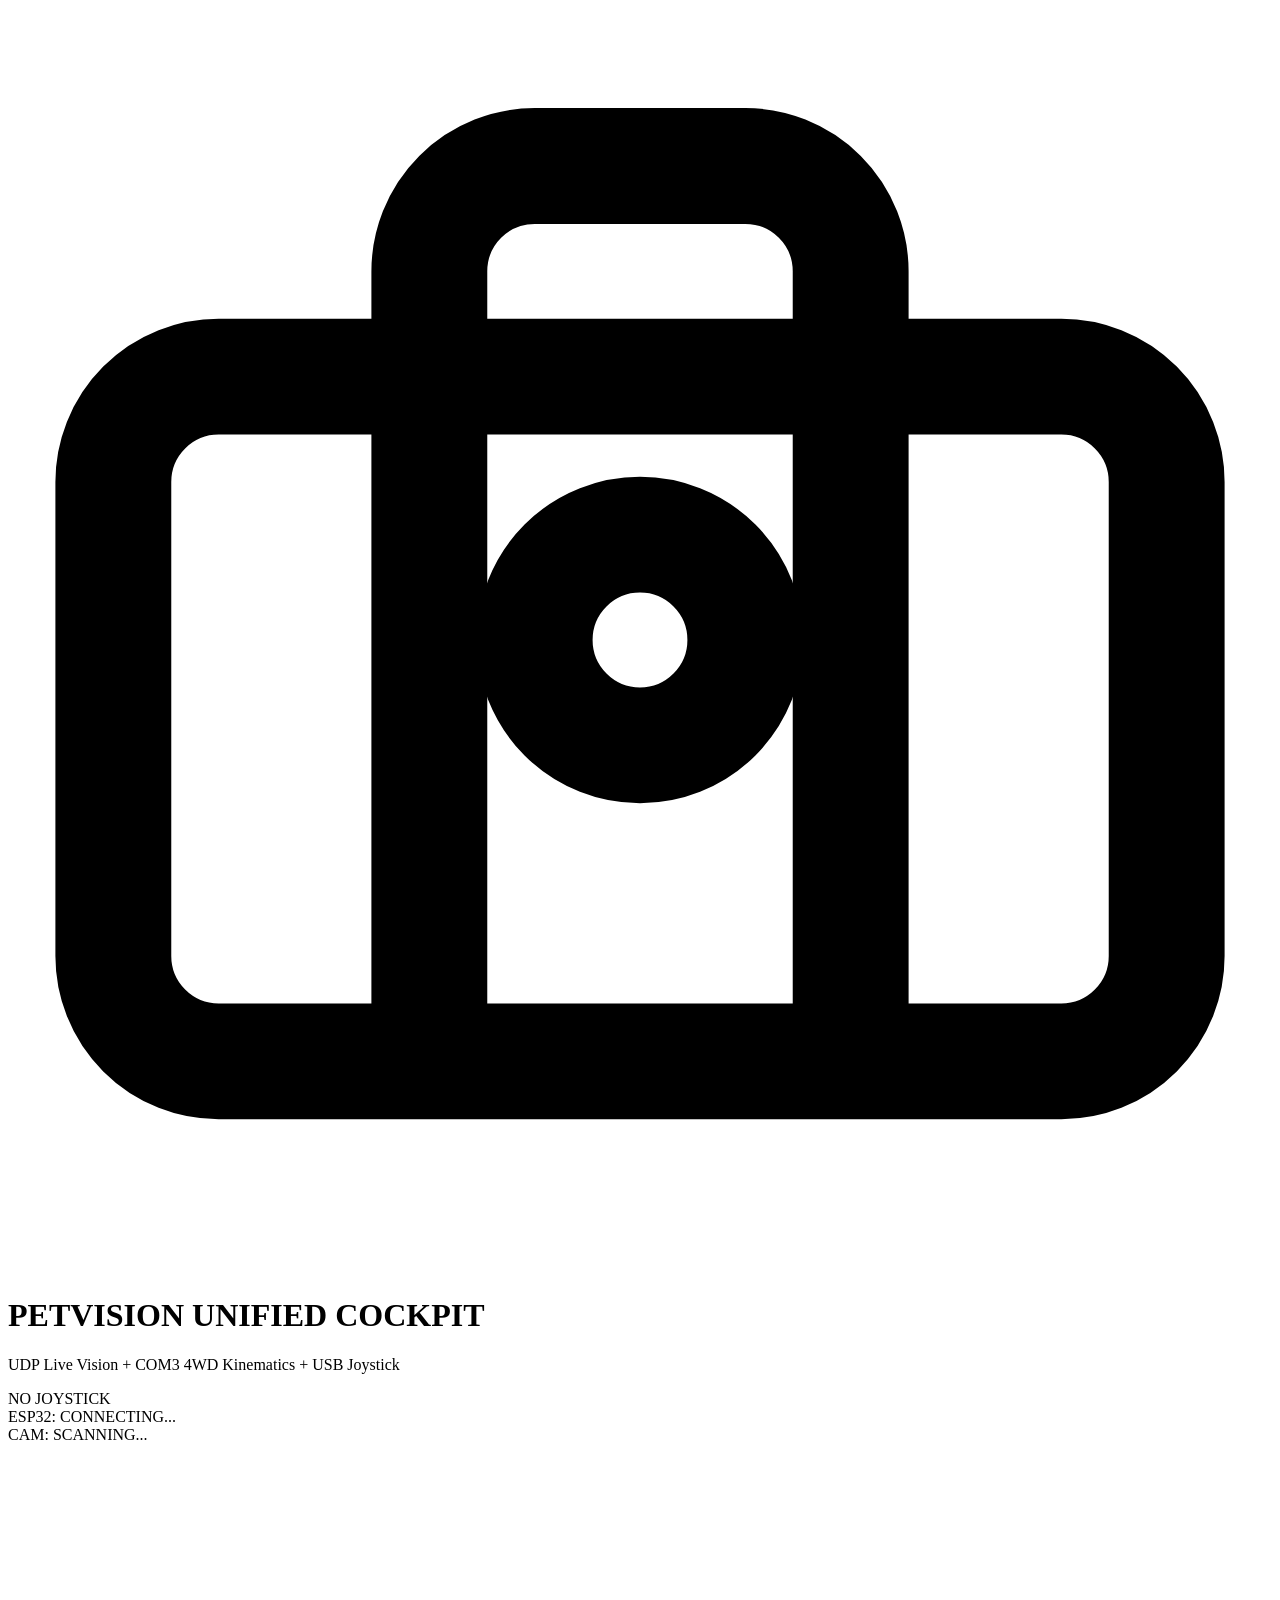
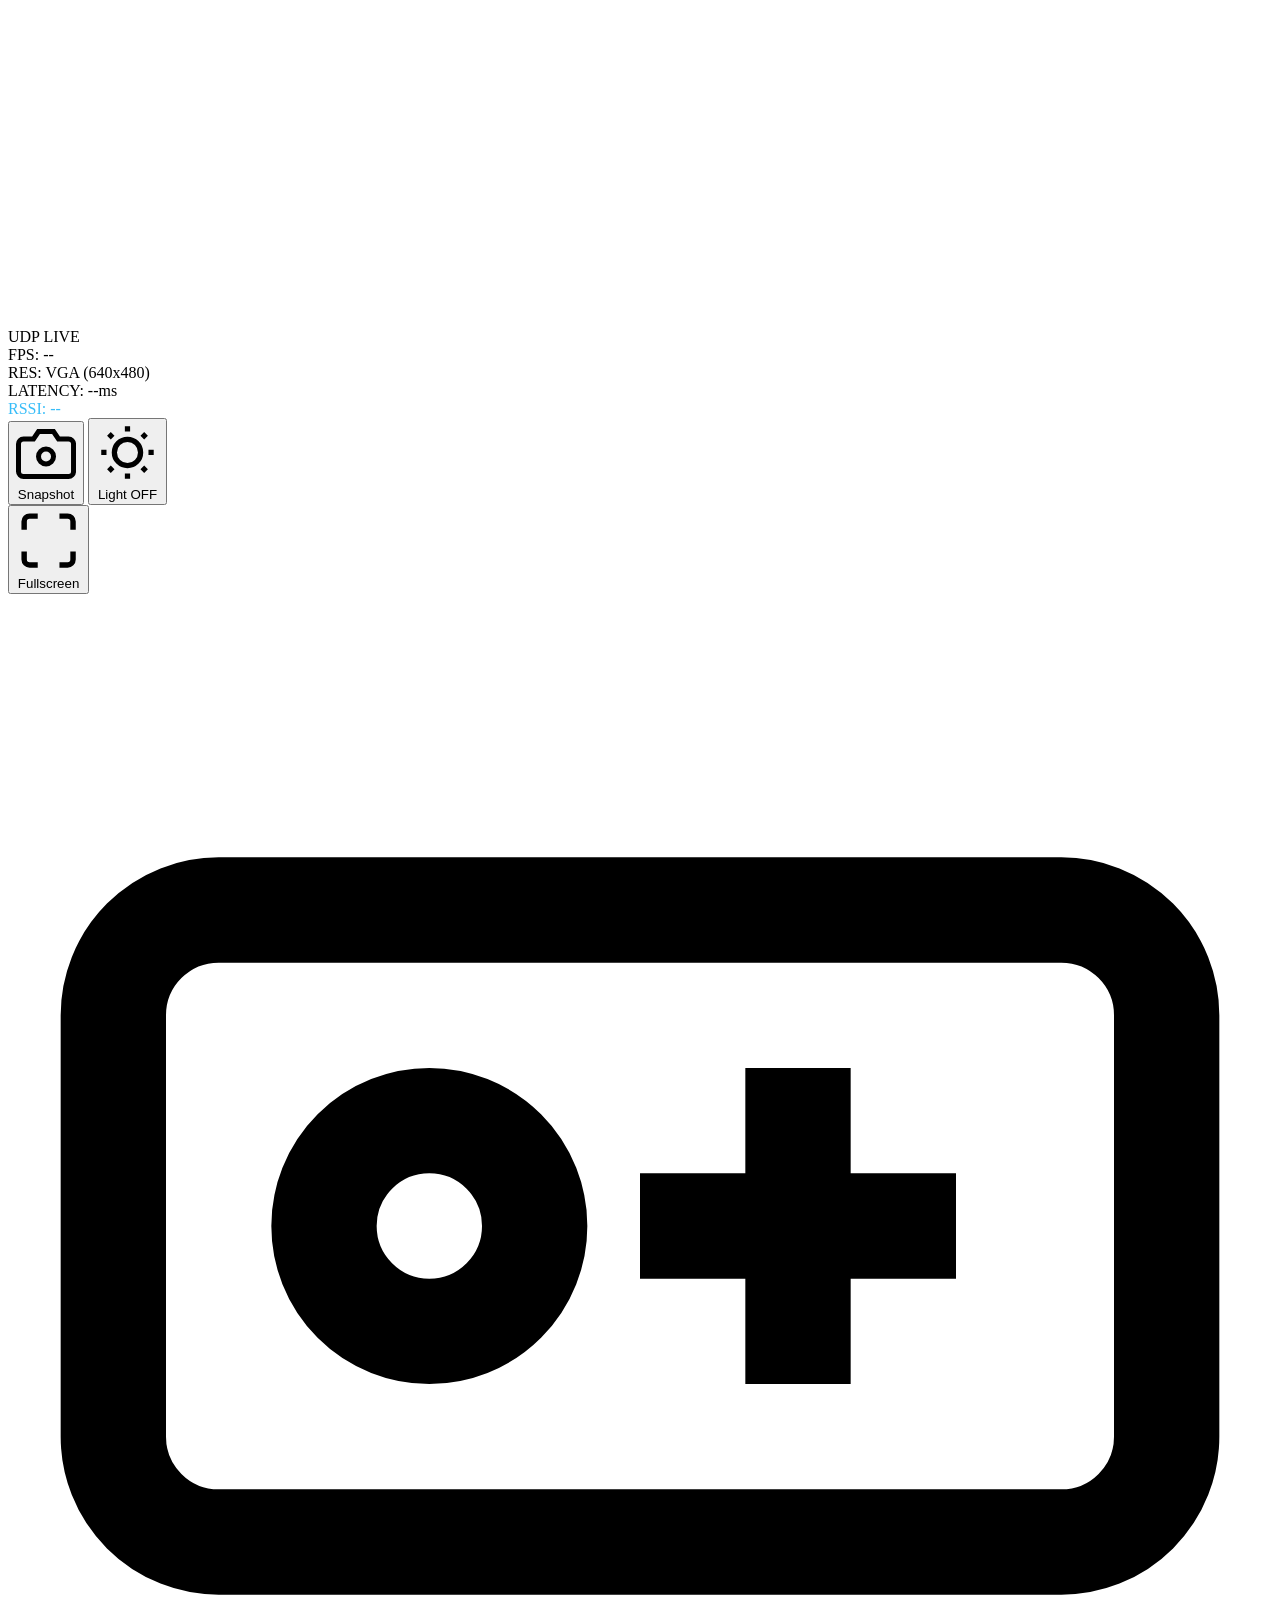
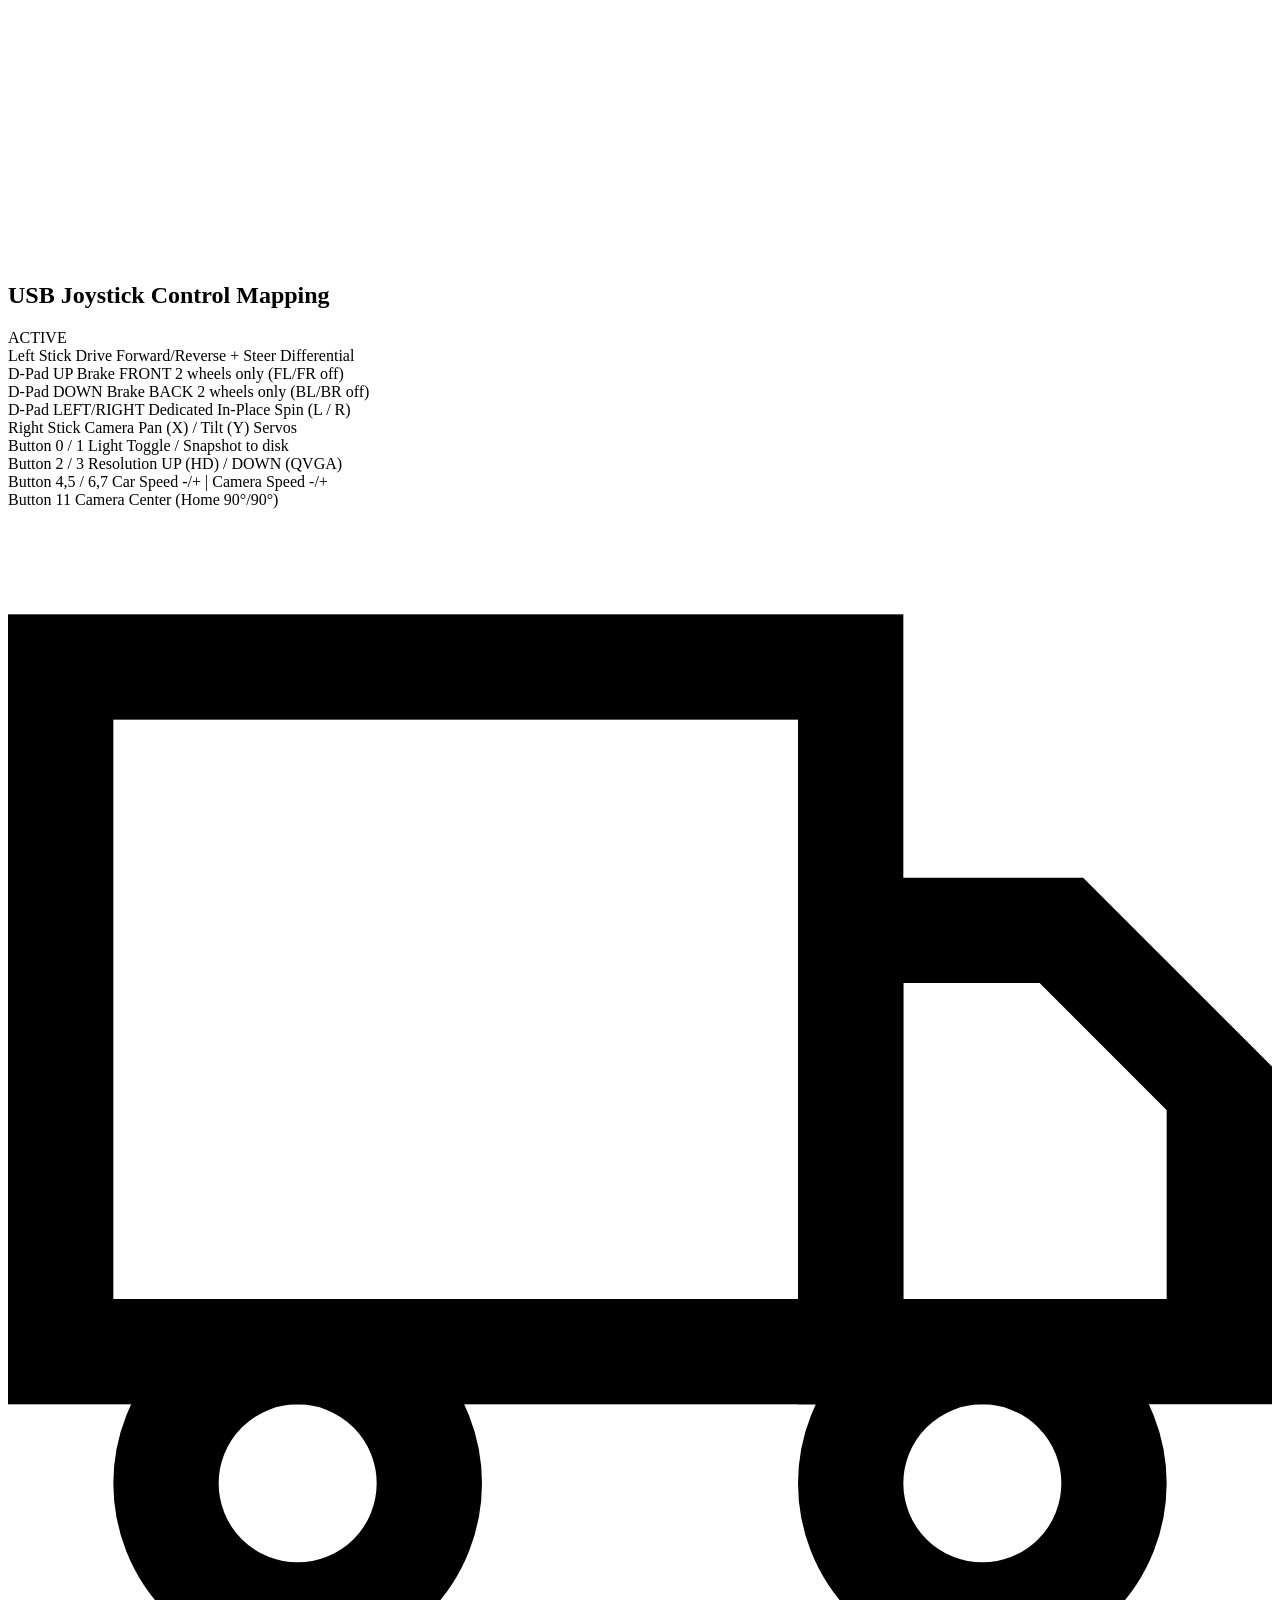
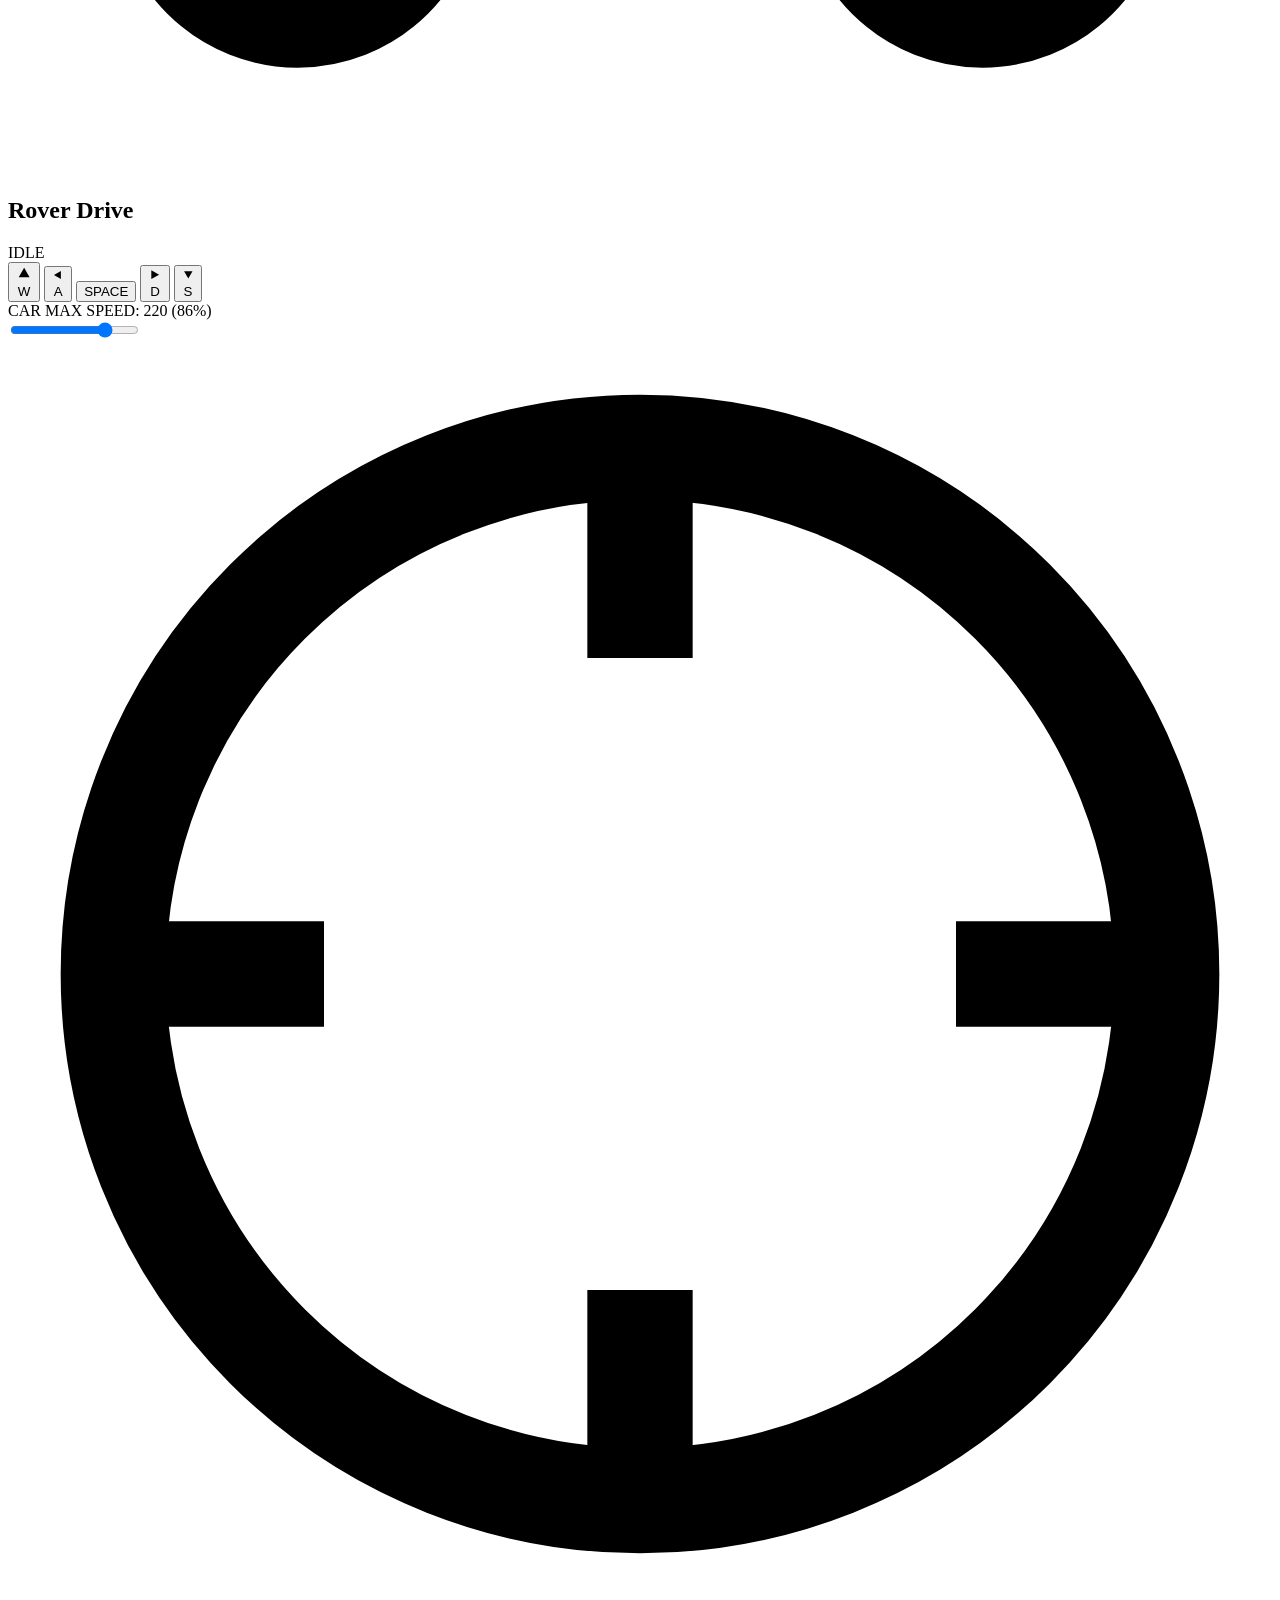
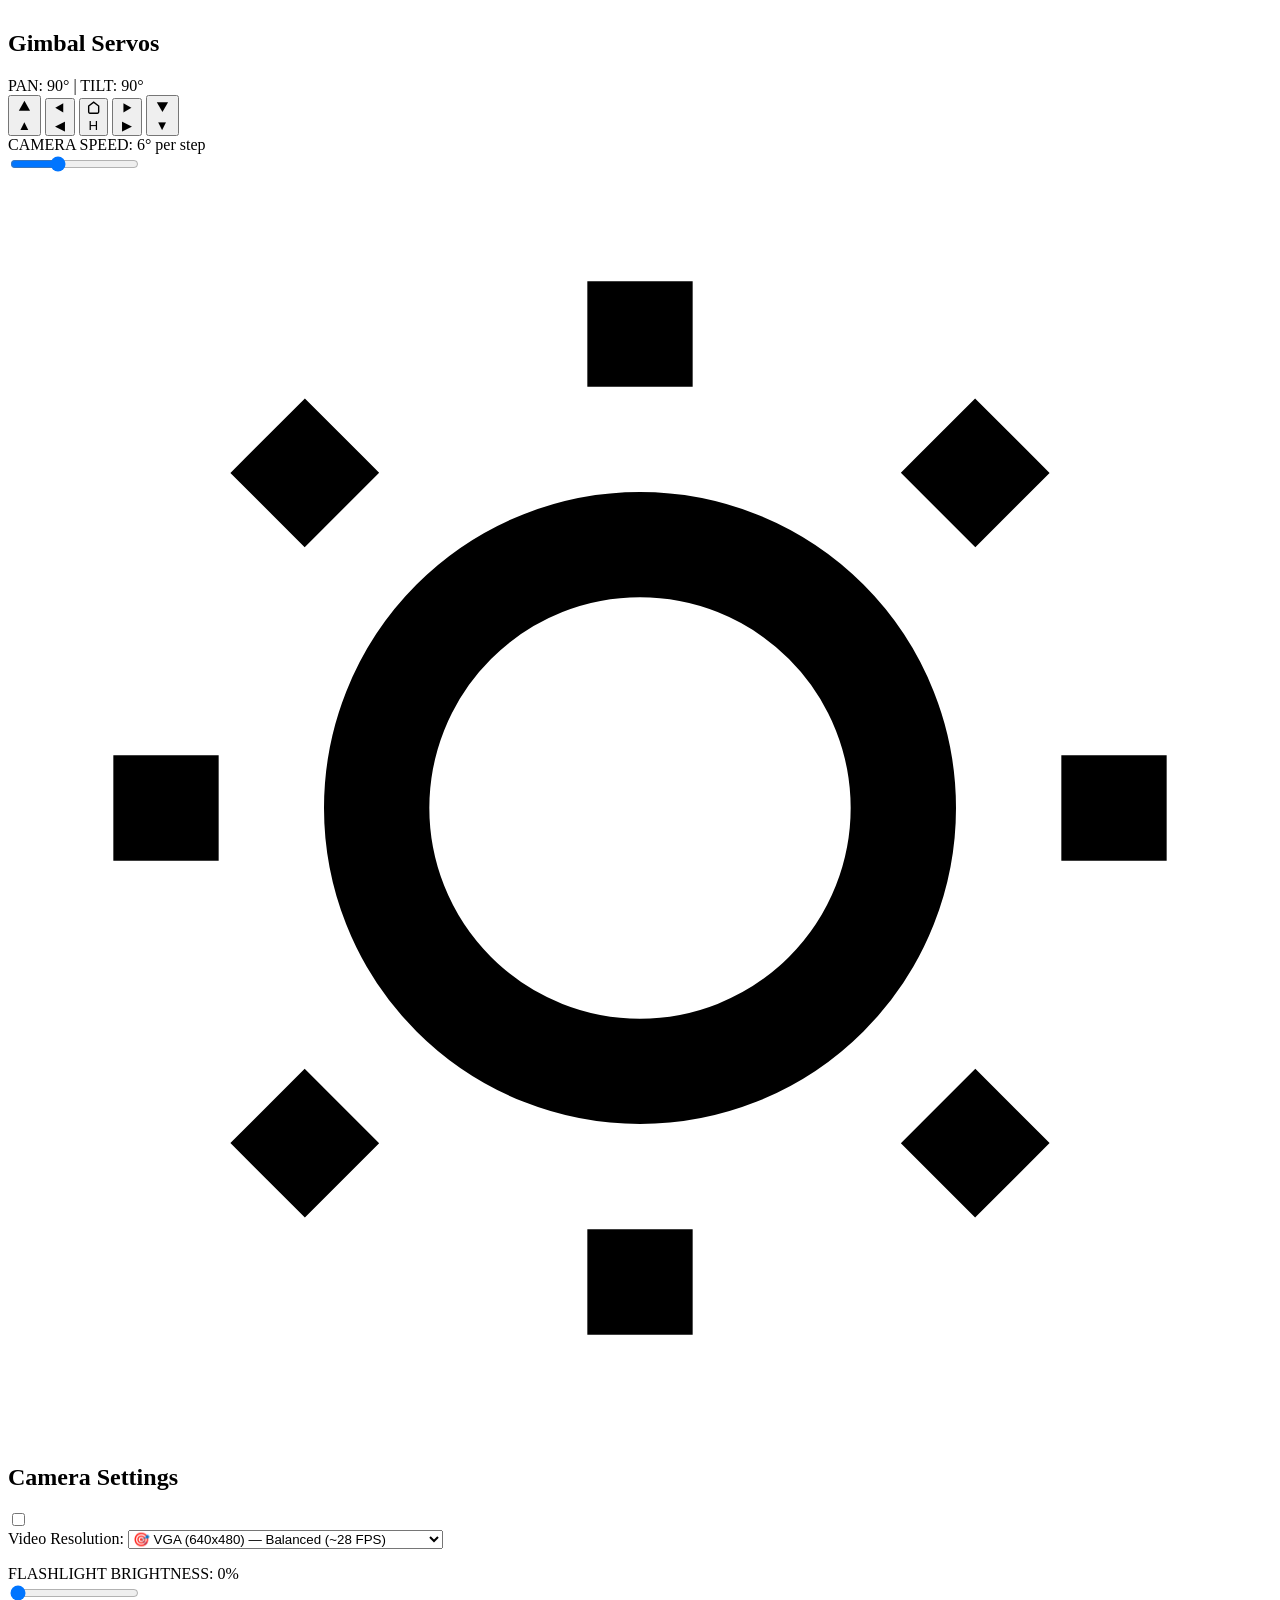
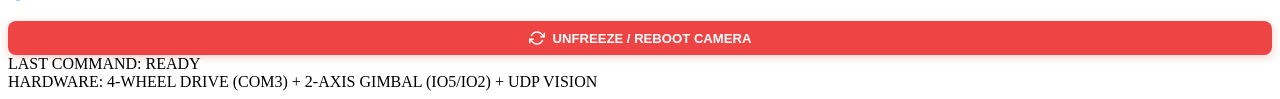
==== application/static/index.html @ d5c39419 "Initial commit for pet_link: unified dual-ESP32 robotics and vision cockpit" ====
<!DOCTYPE html>
<html lang="en">
<head>
  <meta charset="UTF-8" />
  <meta name="viewport" content="width=device-width, initial-scale=1.0" />
  <title>PetVision — Unified Cockpit & Robotics Remote</title>
  <link rel="stylesheet" href="/static/style.css" />
  <link rel="preconnect" href="https://fonts.googleapis.com" />
  <link rel="preconnect" href="https://fonts.gstatic.com" crossorigin />
  <link href="https://fonts.googleapis.com/css2?family=JetBrains+Mono:wght@400;600;700&family=Plus+Jakarta+Sans:wght@400;500;600;700;800&family=Outfit:wght@500;700;900&display=swap" rel="stylesheet" />
</head>
<body>
  <div class="app-container">
    <!-- Top Navigation -->
    <header class="top-nav">
      <div class="brand">
        <div class="brand-icon">
          <svg viewBox="0 0 24 24" fill="none" stroke="currentColor" stroke-width="2.2">
            <rect x="2" y="7" width="20" height="13" rx="2" ry="2"></rect>
            <path d="M16 21V5a2 2 0 0 0-2-2h-4a2 2 0 0 0-2 2v16"></path>
            <circle cx="12" cy="12" r="2"></circle>
          </svg>
        </div>
        <div class="brand-text">
          <h1>PETVISION <span class="badge-tag">UNIFIED COCKPIT</span></h1>
          <p class="subtitle">UDP Live Vision + COM3 4WD Kinematics + USB Joystick</p>
        </div>
      </div>

      <!-- Status Bar -->
      <div class="status-bar-group">
        <!-- Joystick Status -->
        <div class="status-pill offline" id="joystick-status-badge" title="Physical USB Joystick">
          <span class="status-dot"></span>
          <span id="joystick-status-text">NO JOYSTICK</span>
        </div>

        <!-- Robot Main ESP32 Status -->
        <div class="status-pill offline" id="robot-status-badge" title="Main ESP32 Robotics Controller">
          <span class="status-dot"></span>
          <span id="robot-status-text">ESP32: CONNECTING...</span>
        </div>

        <!-- Camera Status -->
        <div class="status-pill offline" id="cam-status-badge" title="ESP32-CAM UDP Video Stream">
          <span class="status-dot"></span>
          <span id="cam-status-text">CAM: SCANNING...</span>
        </div>
      </div>
    </header>

    <!-- Main Dual Cockpit Grid -->
    <main class="cockpit-grid">
      <!-- Left Column: Video Viewport & Joystick Mapping Reference -->
      <section class="viewport-column">
        <div class="stream-viewport-container" id="viewport-container">
          <!-- GPU-Accelerated Canvas for UDP Live Stream -->
          <canvas id="live-canvas" width="640" height="480"></canvas>

          <!-- Top HUD Overlay -->
          <div class="hud-overlay hud-top">
            <div class="hud-pill">
              <span class="live-bullet"></span> UDP LIVE
            </div>
            <div class="hud-pill mono" id="fps-display">
              FPS: <span id="fps-val">--</span>
            </div>
            <div class="hud-pill mono">
              RES: <span id="res-badge">VGA (640x480)</span>
            </div>
            <div class="hud-pill mono" style="color: var(--accent-emerald);">
              LATENCY: <span id="latency-val">--</span>ms
            </div>
            <div class="hud-pill mono" style="color: #38bdf8;">
              RSSI: <span id="hud-rssi-val">--</span>
            </div>
          </div>

          <!-- Bottom HUD Actions -->
          <div class="hud-overlay hud-bottom">
            <div class="hud-actions-left">
              <button id="btn-snapshot" class="hud-btn" title="Take Snapshot [Joystick Button 1]">
                <svg viewBox="0 0 24 24" fill="none" stroke="currentColor" stroke-width="2">
                  <path d="M23 19a2 2 0 0 1-2 2H3a2 2 0 0 1-2-2V8a2 2 0 0 1 2-2h4l2-3h6l2 3h4a2 2 0 0 1 2 2z"></path>
                  <circle cx="12" cy="13" r="3"></circle>
                </svg>
                <span>Snapshot</span>
              </button>
              <button id="btn-quick-light" class="hud-btn" title="Toggle Flashlight [Joystick Button 0]">
                <svg viewBox="0 0 24 24" fill="none" stroke="currentColor" stroke-width="2">
                  <path d="M12 2v2M12 20v2M4.93 4.93l1.41 1.41M17.66 17.66l1.41 1.41M2 12h2M20 12h2M6.34 17.66l-1.41 1.41M19.07 4.93l-1.41 1.41"></path>
                  <circle cx="12" cy="12" r="5"></circle>
                </svg>
                <span id="quick-light-text">Light OFF</span>
              </button>
            </div>
            <div class="hud-actions-right">
              <button id="btn-fullscreen" class="hud-btn" title="Toggle Fullscreen">
                <svg viewBox="0 0 24 24" fill="none" stroke="currentColor" stroke-width="2">
                  <path d="M8 3H5a2 2 0 0 0-2 2v3m18 0V5a2 2 0 0 0-2-2h-3m0 18h3a2 2 0 0 0 2-2v-3M3 16v3a2 2 0 0 0 2 2h3"></path>
                </svg>
                <span>Fullscreen</span>
              </button>
            </div>
          </div>
        </div>

        <!-- Joystick Quick Reference Guide Card -->
        <div class="card joystick-guide-card">
          <div class="card-header">
            <div class="card-title">
              <svg viewBox="0 0 24 24" fill="none" stroke="currentColor" stroke-width="2">
                <rect x="2" y="6" width="20" height="12" rx="2"></rect>
                <circle cx="8" cy="12" r="2"></circle>
                <path d="M15 9v6m-3-3h6"></path>
              </svg>
              <h2>USB Joystick Control Mapping</h2>
            </div>
            <span class="sub-badge mono" id="guide-status-pill">ACTIVE</span>
          </div>

          <div class="guide-grid mono">
            <div class="guide-col">
              <div class="guide-item">
                <span class="g-key">Left Stick</span>
                <span class="g-desc">Drive Forward/Reverse + Steer Differential</span>
              </div>
              <div class="guide-item">
                <span class="g-key">D-Pad UP</span>
                <span class="g-desc">Brake FRONT 2 wheels only (FL/FR off)</span>
              </div>
              <div class="guide-item">
                <span class="g-key">D-Pad DOWN</span>
                <span class="g-desc">Brake BACK 2 wheels only (BL/BR off)</span>
              </div>
              <div class="guide-item">
                <span class="g-key">D-Pad LEFT/RIGHT</span>
                <span class="g-desc">Dedicated In-Place Spin (L / R)</span>
              </div>
            </div>

            <div class="guide-col">
              <div class="guide-item">
                <span class="g-key">Right Stick</span>
                <span class="g-desc">Camera Pan (X) / Tilt (Y) Servos</span>
              </div>
              <div class="guide-item">
                <span class="g-key">Button 0 / 1</span>
                <span class="g-desc">Light Toggle / Snapshot to disk</span>
              </div>
              <div class="guide-item">
                <span class="g-key">Button 2 / 3</span>
                <span class="g-desc">Resolution UP (HD) / DOWN (QVGA)</span>
              </div>
              <div class="guide-item">
                <span class="g-key">Button 4,5 / 6,7</span>
                <span class="g-desc">Car Speed -/+ | Camera Speed -/+</span>
              </div>
              <div class="guide-item">
                <span class="g-key">Button 11</span>
                <span class="g-desc">Camera Center (Home 90°/90°)</span>
              </div>
            </div>
          </div>
        </div>
      </section>

      <!-- Right Column: Robotics, Servos & Camera Controls -->
      <aside class="controls-column">
        <!-- Rover Driving Card -->
        <div class="card rover-card">
          <div class="card-header">
            <div class="card-title">
              <svg viewBox="0 0 24 24" fill="none" stroke="currentColor" stroke-width="2">
                <rect x="1" y="3" width="15" height="13"></rect>
                <polygon points="16 8 20 8 23 11 23 16 16 16 16 8"></polygon>
                <circle cx="5.5" cy="18.5" r="2.5"></circle>
                <circle cx="18.5" cy="18.5" r="2.5"></circle>
              </svg>
              <h2>Rover Drive</h2>
            </div>
            <div class="card-state mono" id="rover-state">IDLE</div>
          </div>

          <div class="dpad-wrapper">
            <div class="dpad">
              <button class="dpad-btn dpad-up" id="btn-forward" data-cmd="F">
                <svg viewBox="0 0 24 24" fill="currentColor"><polygon points="12 4 4 18 20 18"></polygon></svg>
                <span class="key-hint">W</span>
              </button>
              <button class="dpad-btn dpad-left" id="btn-left" data-cmd="L">
                <svg viewBox="0 0 24 24" fill="currentColor"><polygon points="4 12 18 4 18 20"></polygon></svg>
                <span class="key-hint">A</span>
              </button>
              <button class="dpad-btn dpad-center" id="btn-stop" data-cmd="S">
                <div class="stop-box"></div>
                <span class="key-hint">SPACE</span>
              </button>
              <button class="dpad-btn dpad-right" id="btn-right" data-cmd="R">
                <svg viewBox="0 0 24 24" fill="currentColor"><polygon points="20 12 6 4 6 20"></polygon></svg>
                <span class="key-hint">D</span>
              </button>
              <button class="dpad-btn dpad-down" id="btn-backward" data-cmd="B">
                <svg viewBox="0 0 24 24" fill="currentColor"><polygon points="12 20 4 6 20 6"></polygon></svg>
                <span class="key-hint">S</span>
              </button>
            </div>
          </div>

          <div class="slider-group">
            <div class="slider-header">
              <span>CAR MAX SPEED:</span>
              <span class="slider-val mono" id="speed-val">220 (86%)</span>
            </div>
            <input type="range" id="speed-slider" min="100" max="255" value="220" class="range-slider" />
          </div>
        </div>

        <!-- Gimbal 2-Axis Servos Card -->
        <div class="card gimbal-card">
          <div class="card-header">
            <div class="card-title">
              <svg viewBox="0 0 24 24" fill="none" stroke="currentColor" stroke-width="2">
                <circle cx="12" cy="12" r="10"></circle>
                <line x1="22" y1="12" x2="18" y2="12"></line>
                <line x1="6" y1="12" x2="2" y2="12"></line>
                <line x1="12" y1="6" x2="12" y2="2"></line>
                <line x1="12" y1="22" x2="12" y2="18"></line>
              </svg>
              <h2>Gimbal Servos</h2>
            </div>
            <div class="angles-hud mono">
              <span id="pan-display">PAN: 90°</span> | <span id="tilt-display">TILT: 90°</span>
            </div>
          </div>

          <div class="dpad-wrapper">
            <div class="dpad">
              <button class="dpad-btn dpad-up" id="btn-tilt-up" data-cmd="U">
                <svg viewBox="0 0 24 24" fill="currentColor"><polygon points="12 4 4 18 20 18"></polygon></svg>
                <span class="key-hint">▲</span>
              </button>
              <button class="dpad-btn dpad-left" id="btn-pan-left" data-cmd="A">
                <svg viewBox="0 0 24 24" fill="currentColor"><polygon points="4 12 18 4 18 20"></polygon></svg>
                <span class="key-hint">◀</span>
              </button>
              <button class="dpad-btn dpad-center home-btn" id="btn-home" data-cmd="H" title="Center Servos (90°)">
                <svg viewBox="0 0 24 24" fill="none" stroke="currentColor" stroke-width="2.5">
                  <path d="M3 9l9-7 9 7v11a2 2 0 0 1-2 2H5a2 2 0 0 1-2-2z"></path>
                </svg>
                <span class="key-hint">H</span>
              </button>
              <button class="dpad-btn dpad-right" id="btn-pan-right" data-cmd="C">
                <svg viewBox="0 0 24 24" fill="currentColor"><polygon points="20 12 6 4 6 20"></polygon></svg>
                <span class="key-hint">▶</span>
              </button>
              <button class="dpad-btn dpad-down" id="btn-tilt-down" data-cmd="D">
                <svg viewBox="0 0 24 24" fill="currentColor"><polygon points="12 20 4 6 20 6"></polygon></svg>
                <span class="key-hint">▼</span>
              </button>
            </div>
          </div>

          <div class="slider-group">
            <div class="slider-header">
              <span>CAMERA SPEED:</span>
              <span class="slider-val mono" id="step-val">6° per step</span>
            </div>
            <input type="range" id="step-slider" min="1" max="15" value="6" class="range-slider" />
          </div>
        </div>

        <!-- Camera Illumination & Resolution Card -->
        <div class="card illumination-card">
          <div class="card-header">
            <div class="card-title">
              <svg viewBox="0 0 24 24" fill="none" stroke="currentColor" stroke-width="2">
                <path d="M12 2v2M12 20v2M4.93 4.93l1.41 1.41M17.66 17.66l1.41 1.41M2 12h2M20 12h2M6.34 17.66l-1.41 1.41M19.07 4.93l-1.41 1.41"></path>
                <circle cx="12" cy="12" r="5"></circle>
              </svg>
              <h2>Camera Settings</h2>
            </div>
            <label class="switch">
              <input type="checkbox" id="light-toggle" />
              <span class="slider round"></span>
            </label>
          </div>

          <div class="form-group" style="margin-bottom: 1rem;">
            <label for="resolution-select">Video Resolution:</label>
            <select id="resolution-select" class="dropdown-select">
              <option value="5">⚡ QVGA (320x240) — Max Speed (~45 FPS)</option>
              <option value="6">🚀 CIF (400x296) — Ultra Responsive (~35 FPS)</option>
              <option value="8" selected>🎯 VGA (640x480) — Balanced (~28 FPS)</option>
              <option value="9">📺 SVGA (800x600) — High Detail (~20 FPS)</option>
              <option value="11">🔍 HD (1280x720) — 720p (~12 FPS)</option>
            </select>
          </div>

          <div class="slider-group">
            <div class="slider-header">
              <span>FLASHLIGHT BRIGHTNESS:</span>
              <span class="slider-val mono" id="light-brightness-val">0%</span>
            </div>
            <input type="range" id="light-slider" min="0" max="255" value="0" class="range-slider" />
          </div>

          <div style="margin-top: 1rem;">
            <button id="btn-cam-reboot" style="width: 100%; background: #ef4444; color: white; border: none; padding: 9px 14px; border-radius: 8px; font-weight: 700; font-size: 0.82rem; cursor: pointer; display: flex; align-items: center; justify-content: center; gap: 8px; box-shadow: 0 2px 8px rgba(239, 68, 68, 0.3); transition: all 0.2s ease;">
              <svg viewBox="0 0 24 24" width="16" height="16" fill="none" stroke="currentColor" stroke-width="2.2"><path d="M23 4v6h-6M1 20v-6h6"></path><path d="M3.51 9a9 9 0 0 1 14.85-3.36L23 10M1 14l4.64 4.36A9 9 0 0 0 20.49 15"></path></svg>
              <span>UNFREEZE / REBOOT CAMERA</span>
            </button>
          </div>
        </div>
      </aside>
    </main>

    <!-- Telemetry Bar -->
    <footer class="telemetry-bar">
      <div class="telemetry-item mono">
        <span>LAST COMMAND:</span>
        <span id="log-last-cmd" style="color: var(--accent-cyan);">READY</span>
      </div>
      <div class="telemetry-item mono">
        <span>HARDWARE:</span>
        <span>4-WHEEL DRIVE (COM3) + 2-AXIS GIMBAL (IO5/IO2) + UDP VISION</span>
      </div>
    </footer>
  </div>

  <script src="/static/app.js"></script>
</body>
</html>
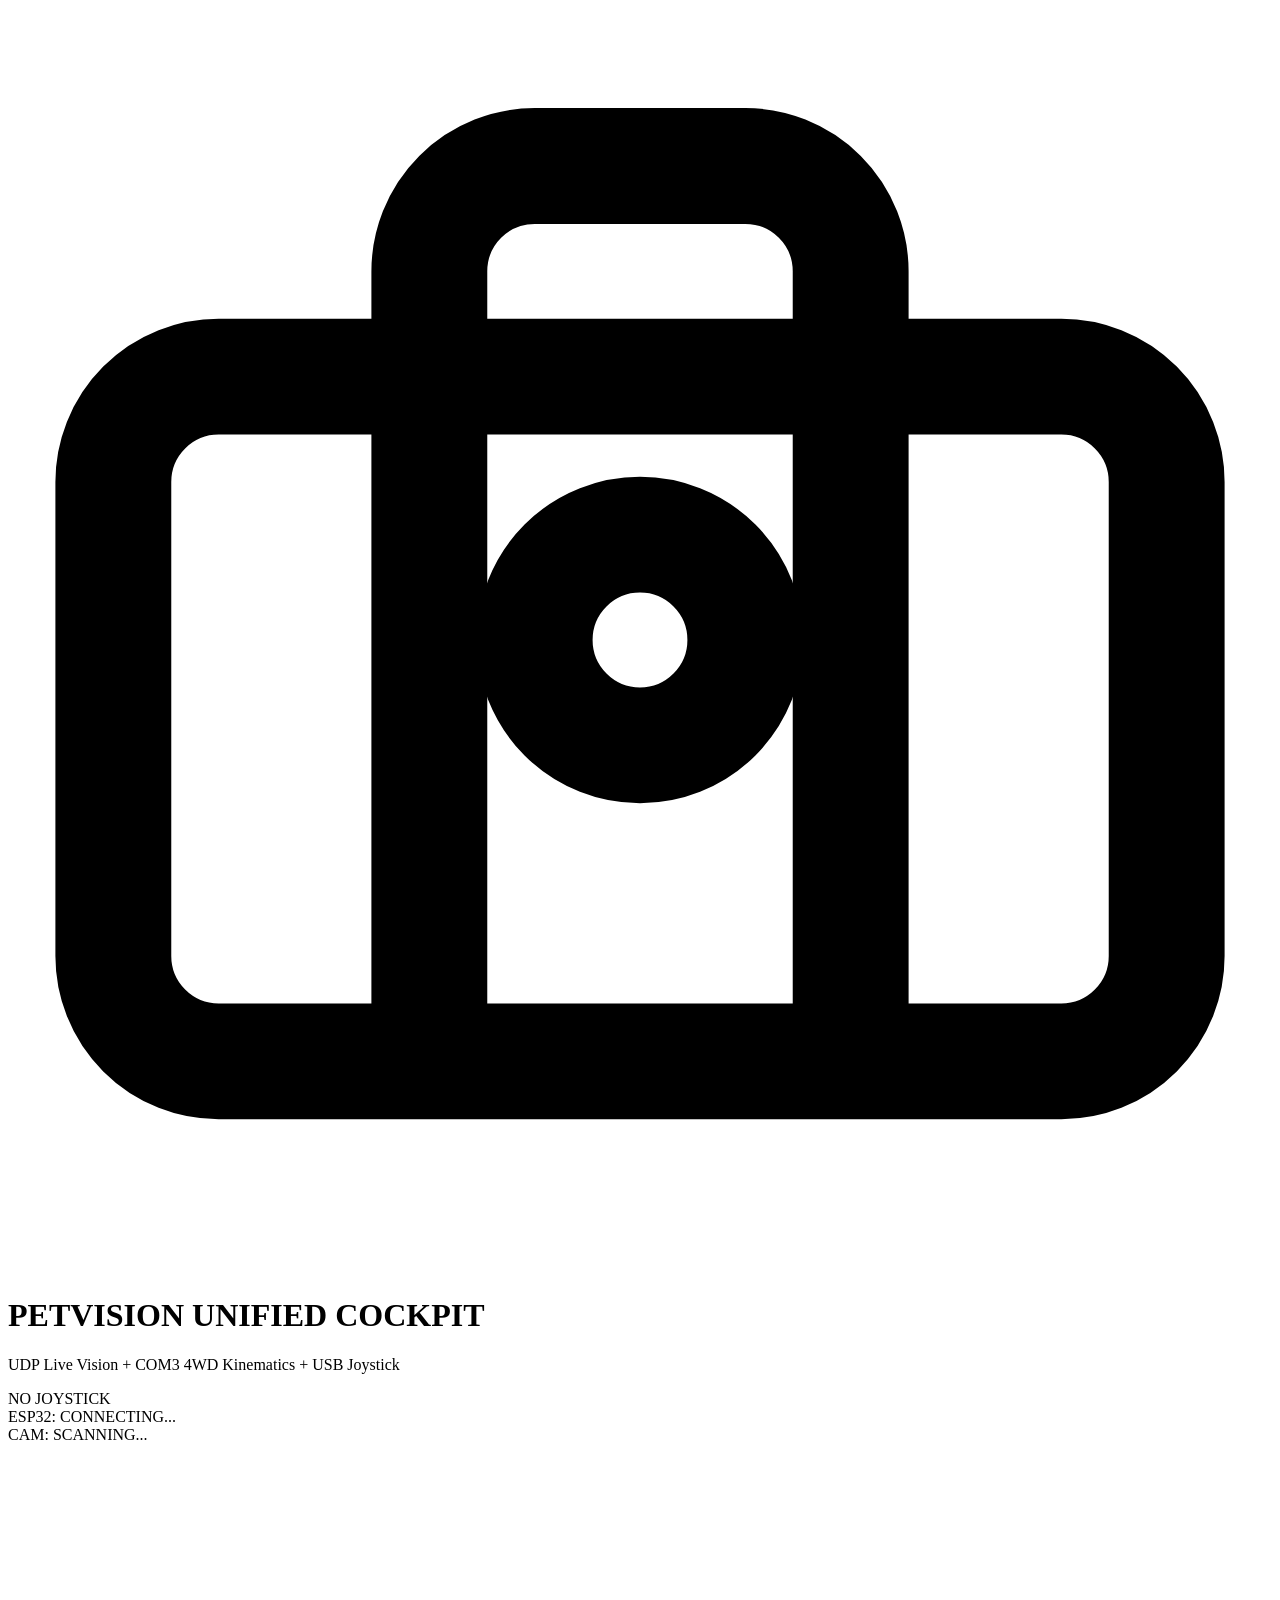
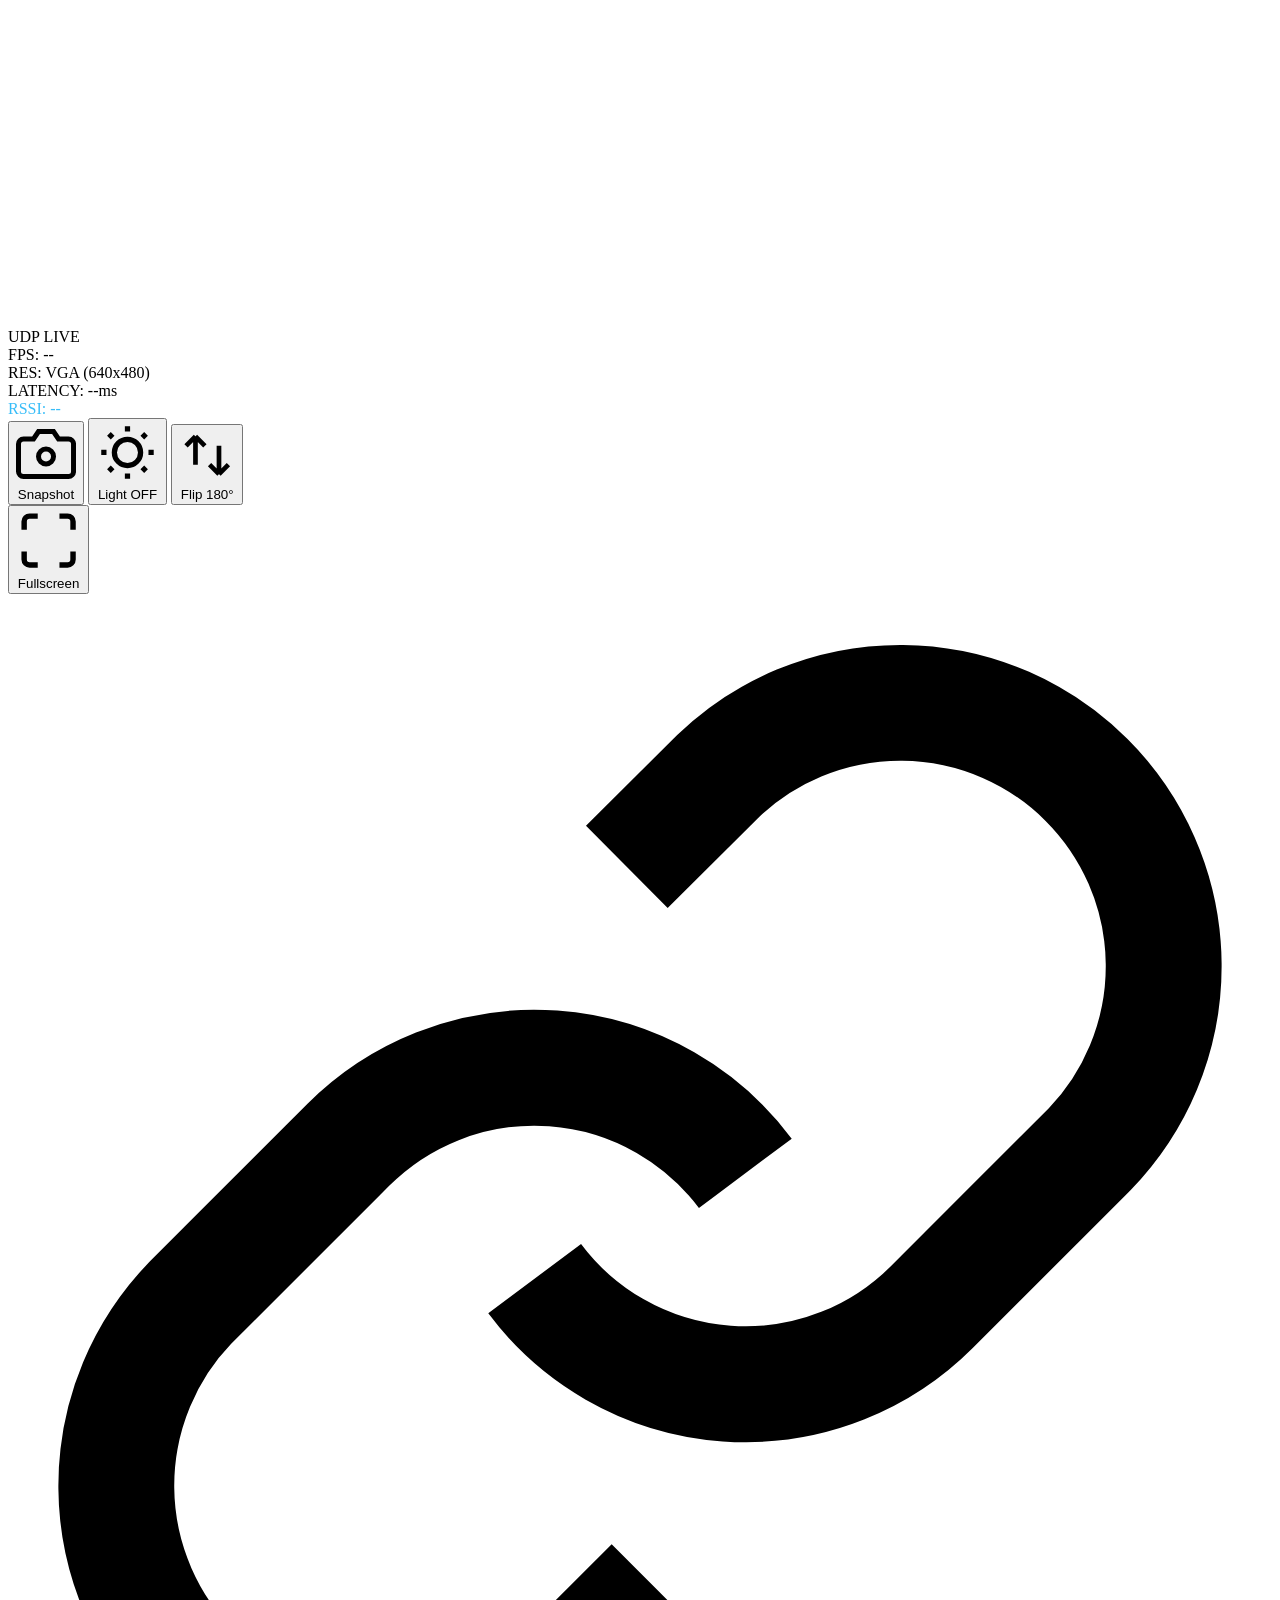
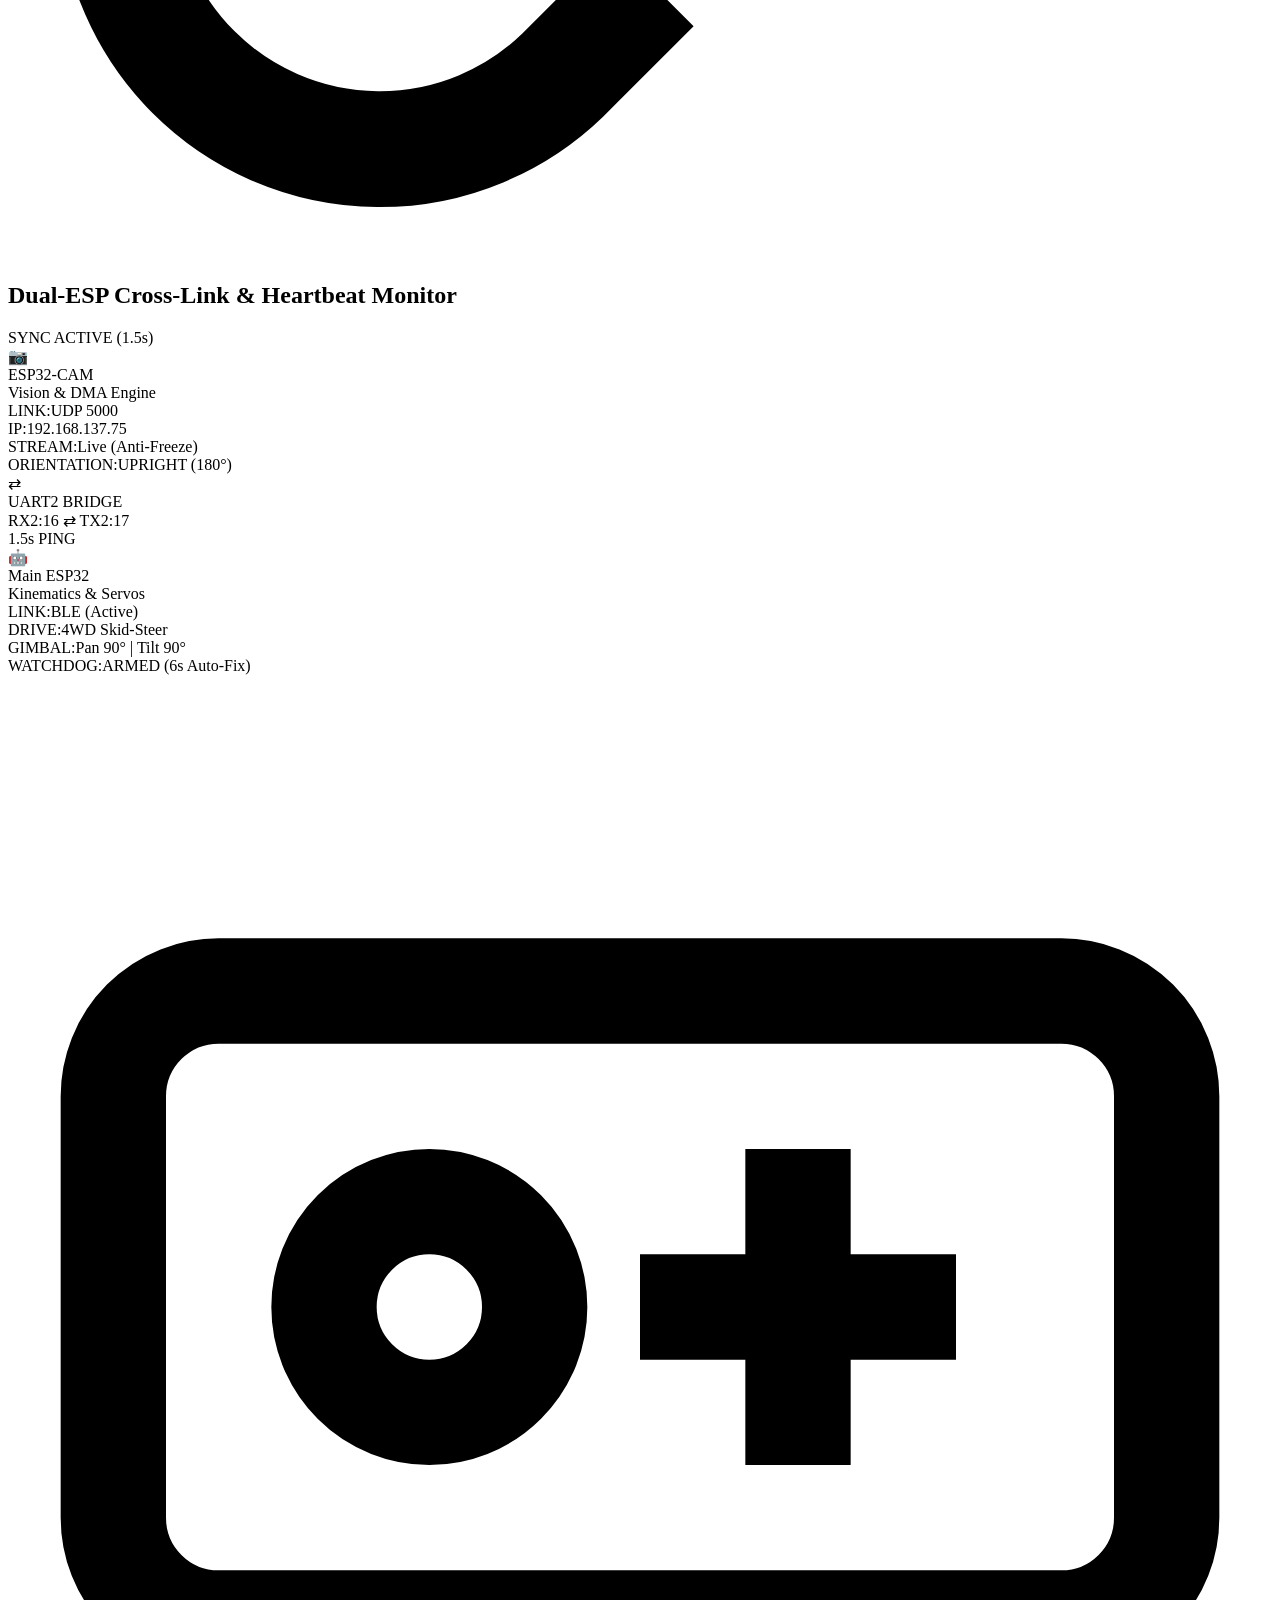
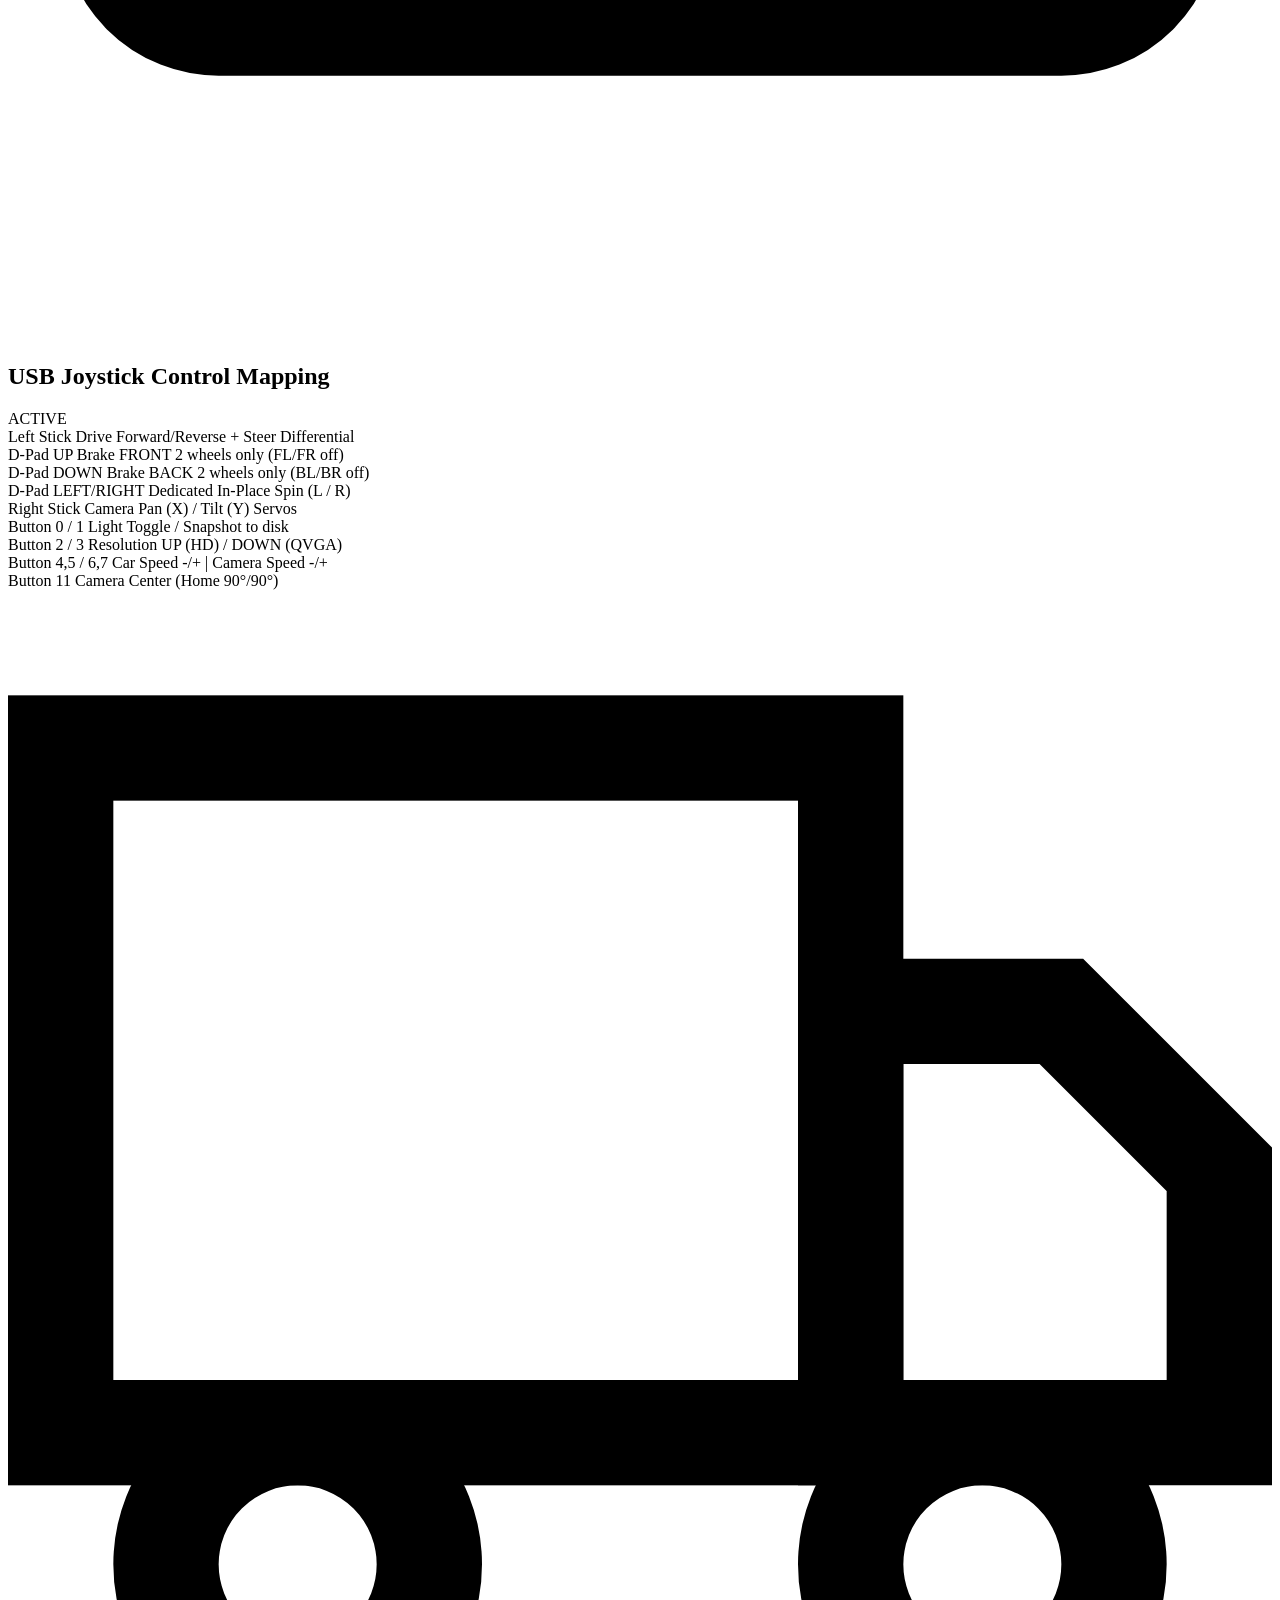
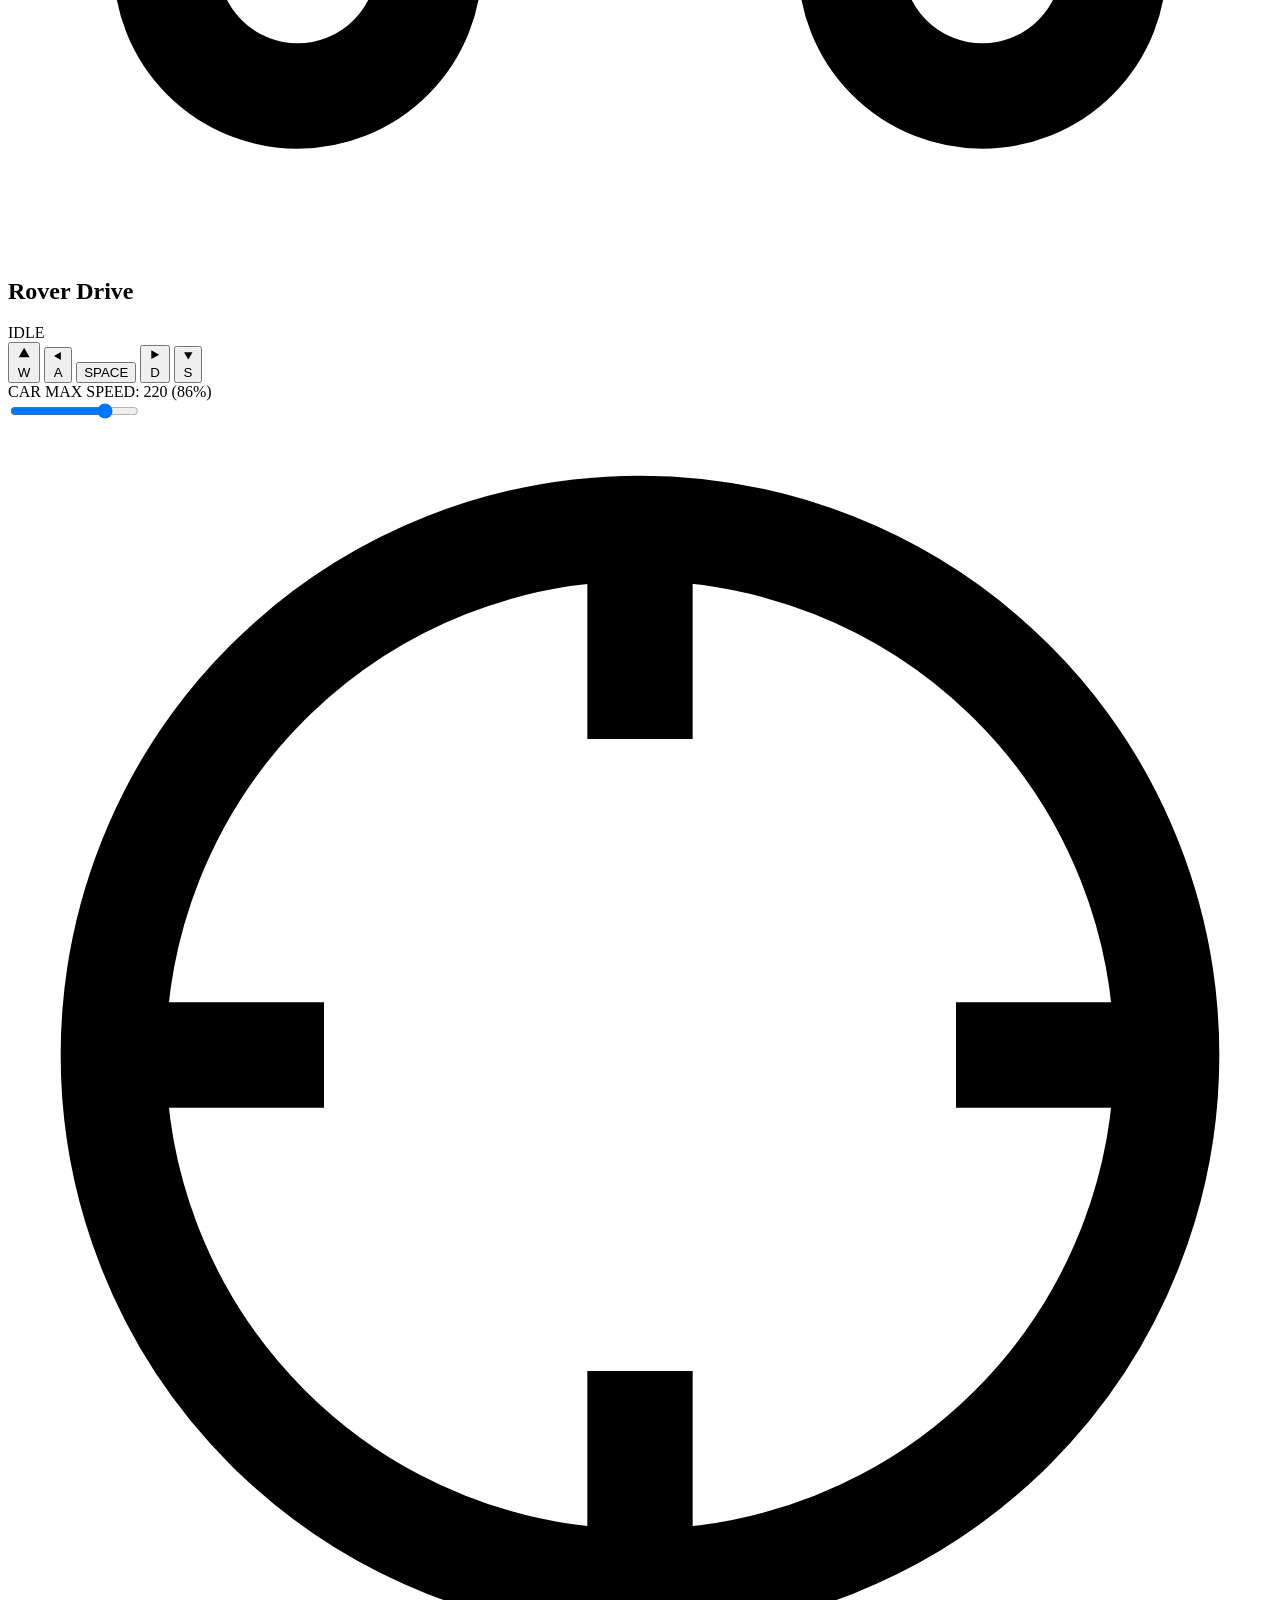
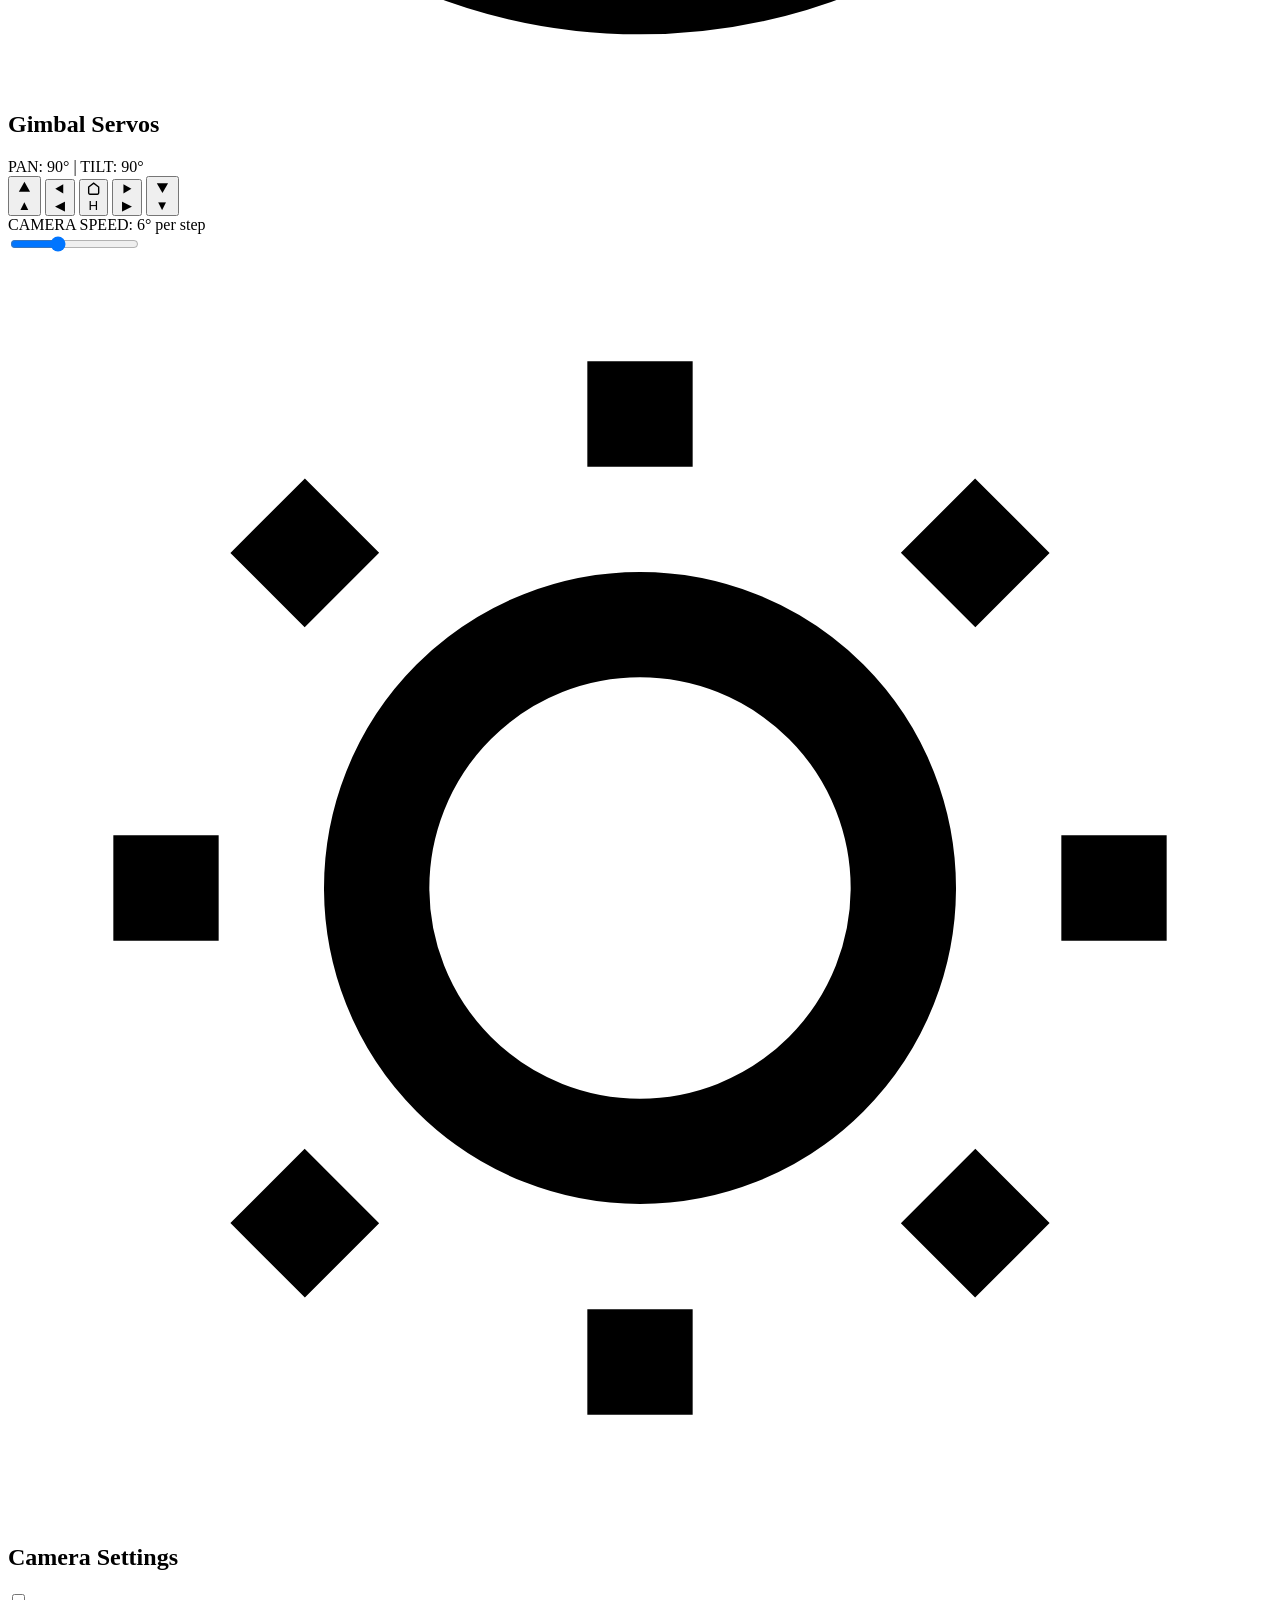
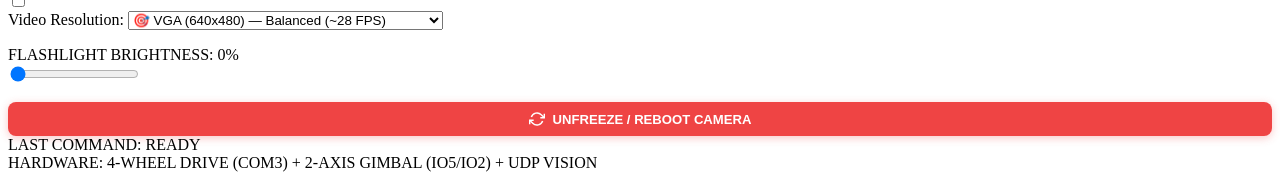
==== commit 4f5f53e0: "feat: mutual dual-ESP supervision, anti-freeze partial frame video, upright camera orientation and h" ====
--- a/application/static/index.html
+++ b/application/static/index.html
@@ -93,6 +93,12 @@
                 </svg>
                 <span id="quick-light-text">Light OFF</span>
               </button>
+              <button id="btn-quick-flip" class="hud-btn" title="Toggle 180° Flip (Upright / Inverted)">
+                <svg viewBox="0 0 24 24" fill="none" stroke="currentColor" stroke-width="2">
+                  <path d="M7 16V4m0 0L3 8m4-4l4 4m6 0v12m0 0l4-4m-4 4l-4-4"></path>
+                </svg>
+                <span id="quick-flip-text">Flip 180°</span>
+              </button>
             </div>
             <div class="hud-actions-right">
               <button id="btn-fullscreen" class="hud-btn" title="Toggle Fullscreen">
@@ -101,6 +107,72 @@
                 </svg>
                 <span>Fullscreen</span>
               </button>
+            </div>
+          </div>
+        </div>
+
+        <!-- Dual-ESP Mutual Cross-Link & Heartbeat Monitor Card -->
+        <div class="card crosslink-card">
+          <div class="card-header">
+            <div class="card-title">
+              <svg viewBox="0 0 24 24" fill="none" stroke="currentColor" stroke-width="2.2">
+                <path d="M10 13a5 5 0 0 0 7.54.54l3-3a5 5 0 0 0-7.07-7.07l-1.72 1.71"></path>
+                <path d="M14 11a5 5 0 0 0-7.54-.54l-3 3a5 5 0 0 0 7.07 7.07l1.71-1.71"></path>
+              </svg>
+              <h2>Dual-ESP Cross-Link & Heartbeat Monitor</h2>
+            </div>
+            <div class="crosslink-status-badge mono" id="crosslink-overall-badge">
+              <span class="pulse-ring"></span>
+              <span id="crosslink-overall-text">SYNC ACTIVE (1.5s)</span>
+            </div>
+          </div>
+
+          <div class="crosslink-grid">
+            <!-- Node 1: ESP32-CAM -->
+            <div class="node-box" id="node-cam-box">
+              <div class="node-header">
+                <span class="node-icon">📷</span>
+                <div class="node-title-group">
+                  <div class="node-name">ESP32-CAM</div>
+                  <div class="node-role mono">Vision & DMA Engine</div>
+                </div>
+                <span class="node-state-dot online" id="node-cam-dot"></span>
+              </div>
+              <div class="node-stats mono">
+                <div class="stat-row"><span>LINK:</span><span id="node-cam-link">UDP 5000</span></div>
+                <div class="stat-row"><span>IP:</span><span id="node-cam-ip">192.168.137.75</span></div>
+                <div class="stat-row"><span>STREAM:</span><span id="node-cam-stream">Live (Anti-Freeze)</span></div>
+                <div class="stat-row"><span>ORIENTATION:</span><span id="node-cam-orient">UPRIGHT (180°)</span></div>
+              </div>
+            </div>
+
+            <!-- Inter-ESP UART Bridge -->
+            <div class="bridge-box" id="bridge-box">
+              <div class="bridge-arrow">⇄</div>
+              <div class="bridge-label mono">UART2 BRIDGE</div>
+              <div class="bridge-pins mono">RX2:16 ⇄ TX2:17</div>
+              <div class="bridge-pulse" id="bridge-pulse-indicator" title="Hardware heartbeat exchanged every 1.5s">
+                <span class="bridge-led active"></span>
+                <span class="bridge-timer mono" id="bridge-timer-text">1.5s PING</span>
+              </div>
+            </div>
+
+            <!-- Node 2: Main ESP32 -->
+            <div class="node-box" id="node-main-box">
+              <div class="node-header">
+                <span class="node-icon">🤖</span>
+                <div class="node-title-group">
+                  <div class="node-name">Main ESP32</div>
+                  <div class="node-role mono">Kinematics & Servos</div>
+                </div>
+                <span class="node-state-dot online" id="node-main-dot"></span>
+              </div>
+              <div class="node-stats mono">
+                <div class="stat-row"><span>LINK:</span><span id="node-main-link">BLE (Active)</span></div>
+                <div class="stat-row"><span>DRIVE:</span><span id="node-main-drive">4WD Skid-Steer</span></div>
+                <div class="stat-row"><span>GIMBAL:</span><span id="node-main-gimbal">Pan 90° | Tilt 90°</span></div>
+                <div class="stat-row"><span>WATCHDOG:</span><span id="node-main-watchdog" style="color: var(--accent-emerald);">ARMED (6s Auto-Fix)</span></div>
+              </div>
             </div>
           </div>
         </div>
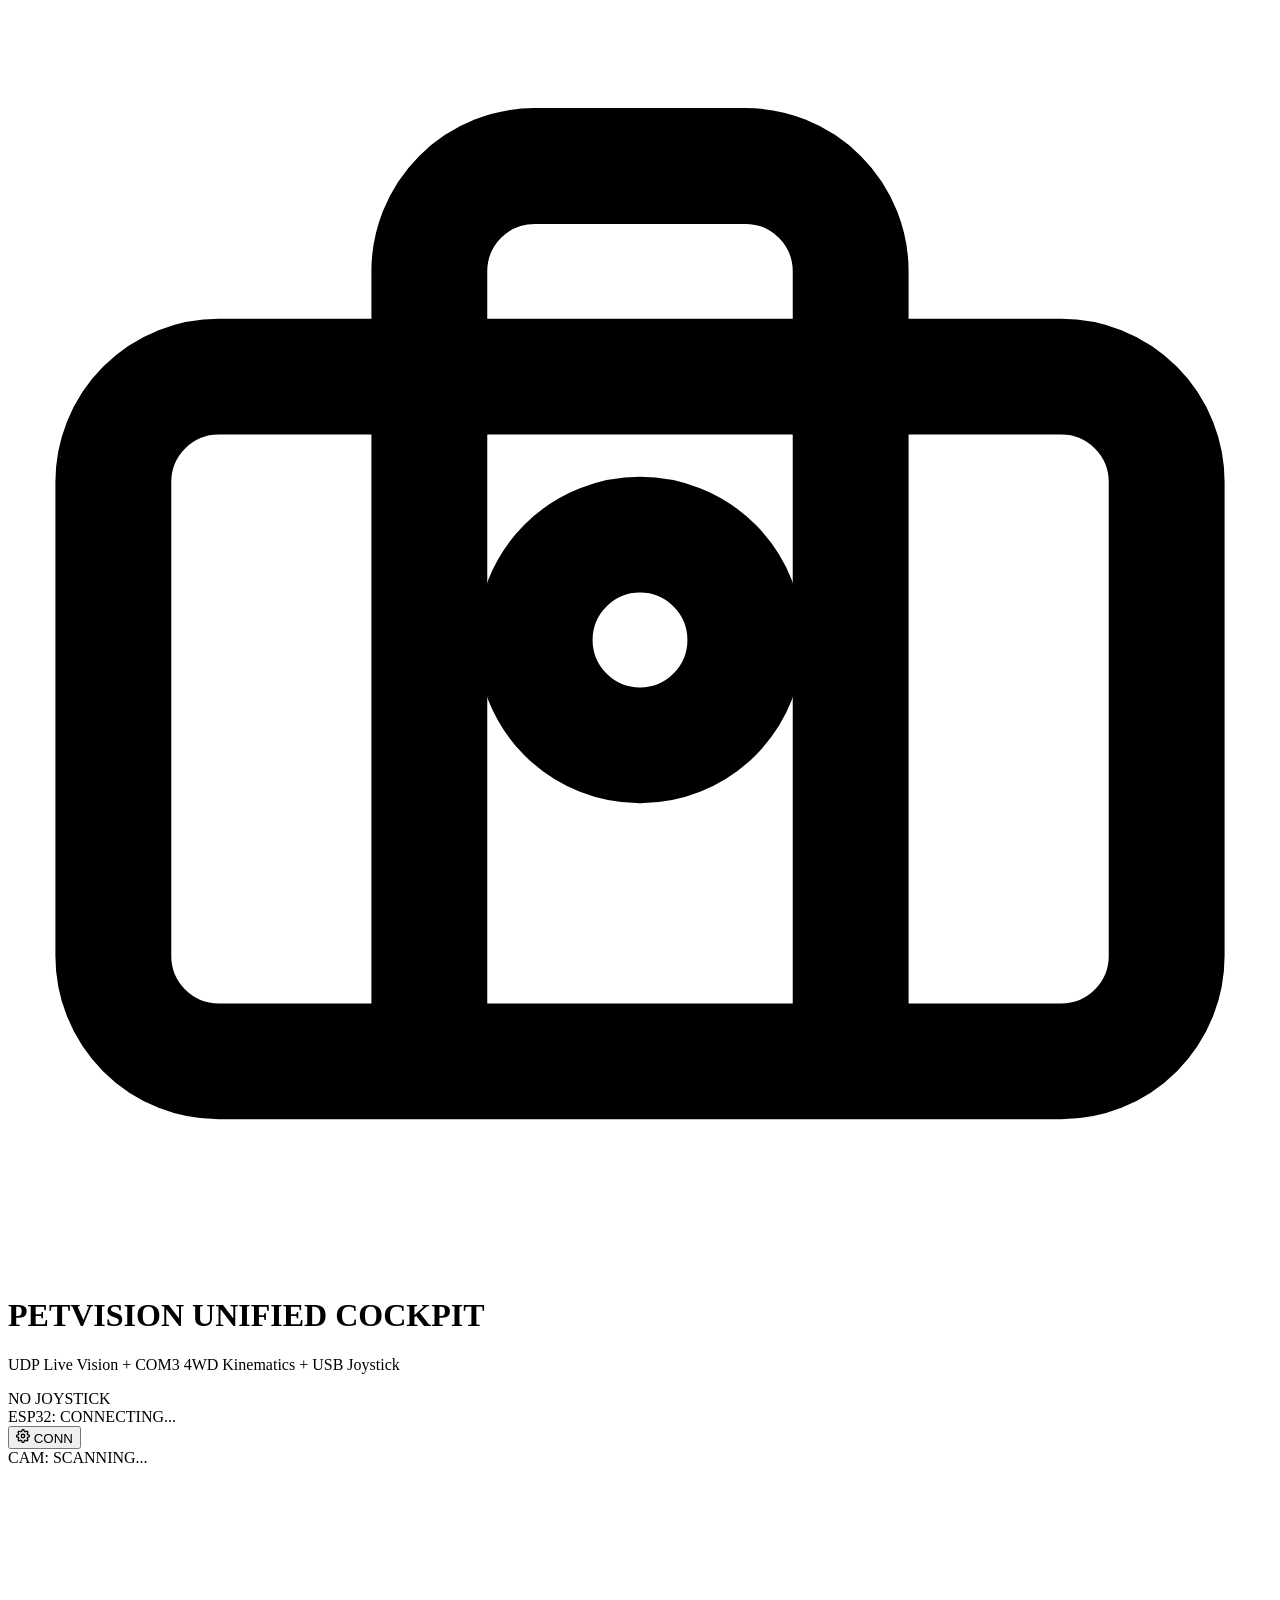
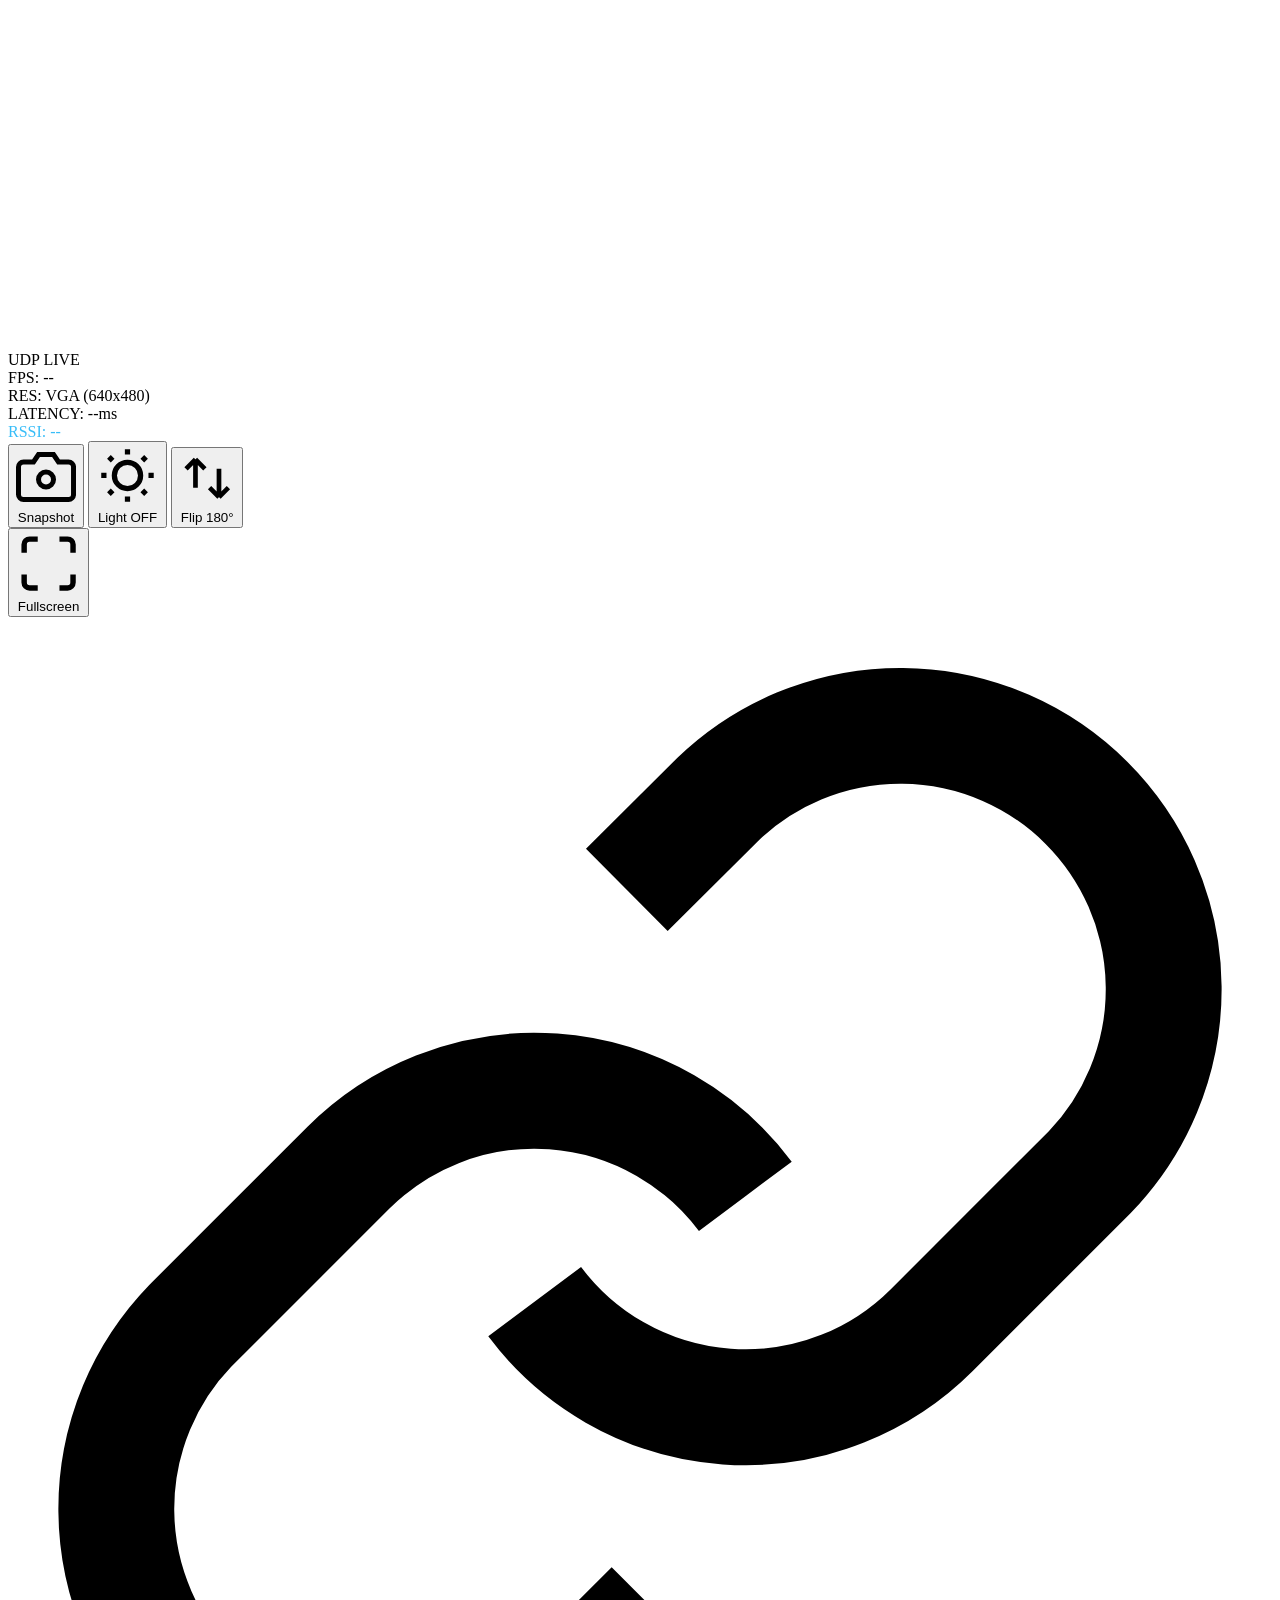
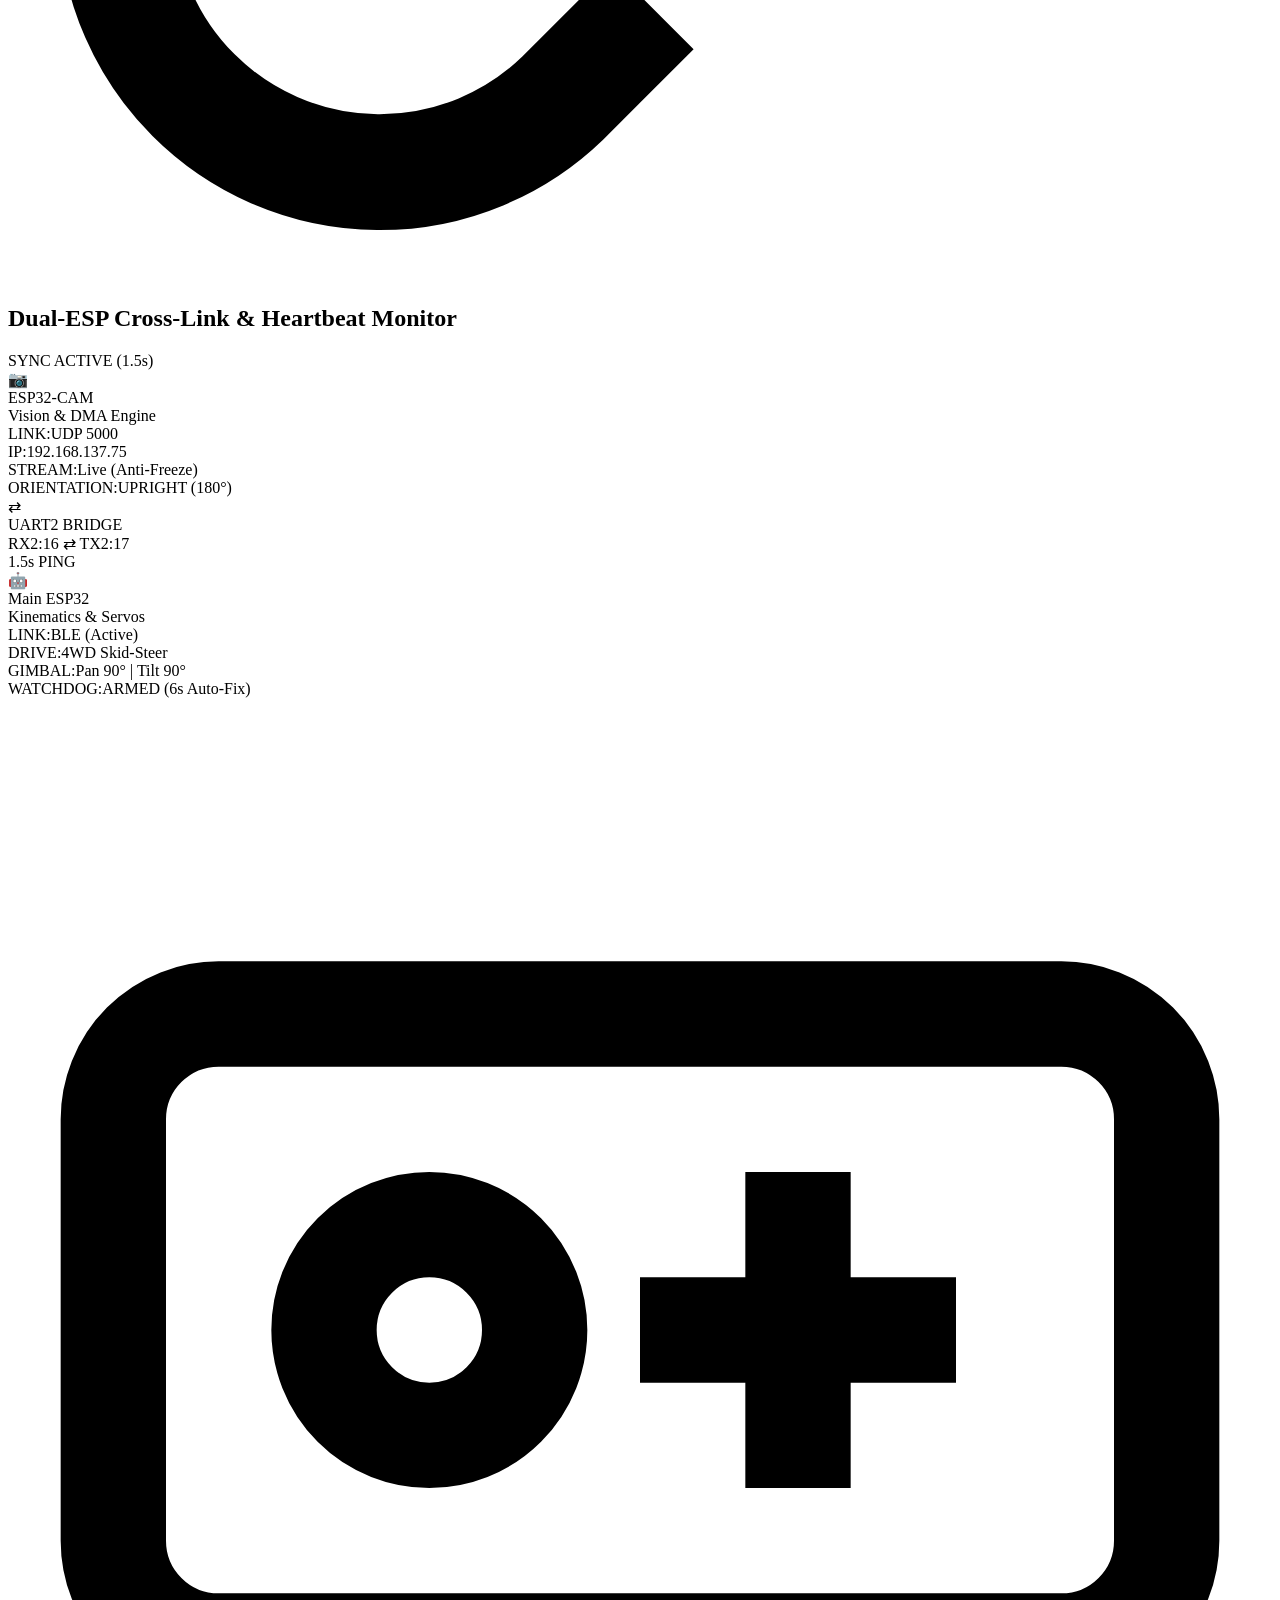
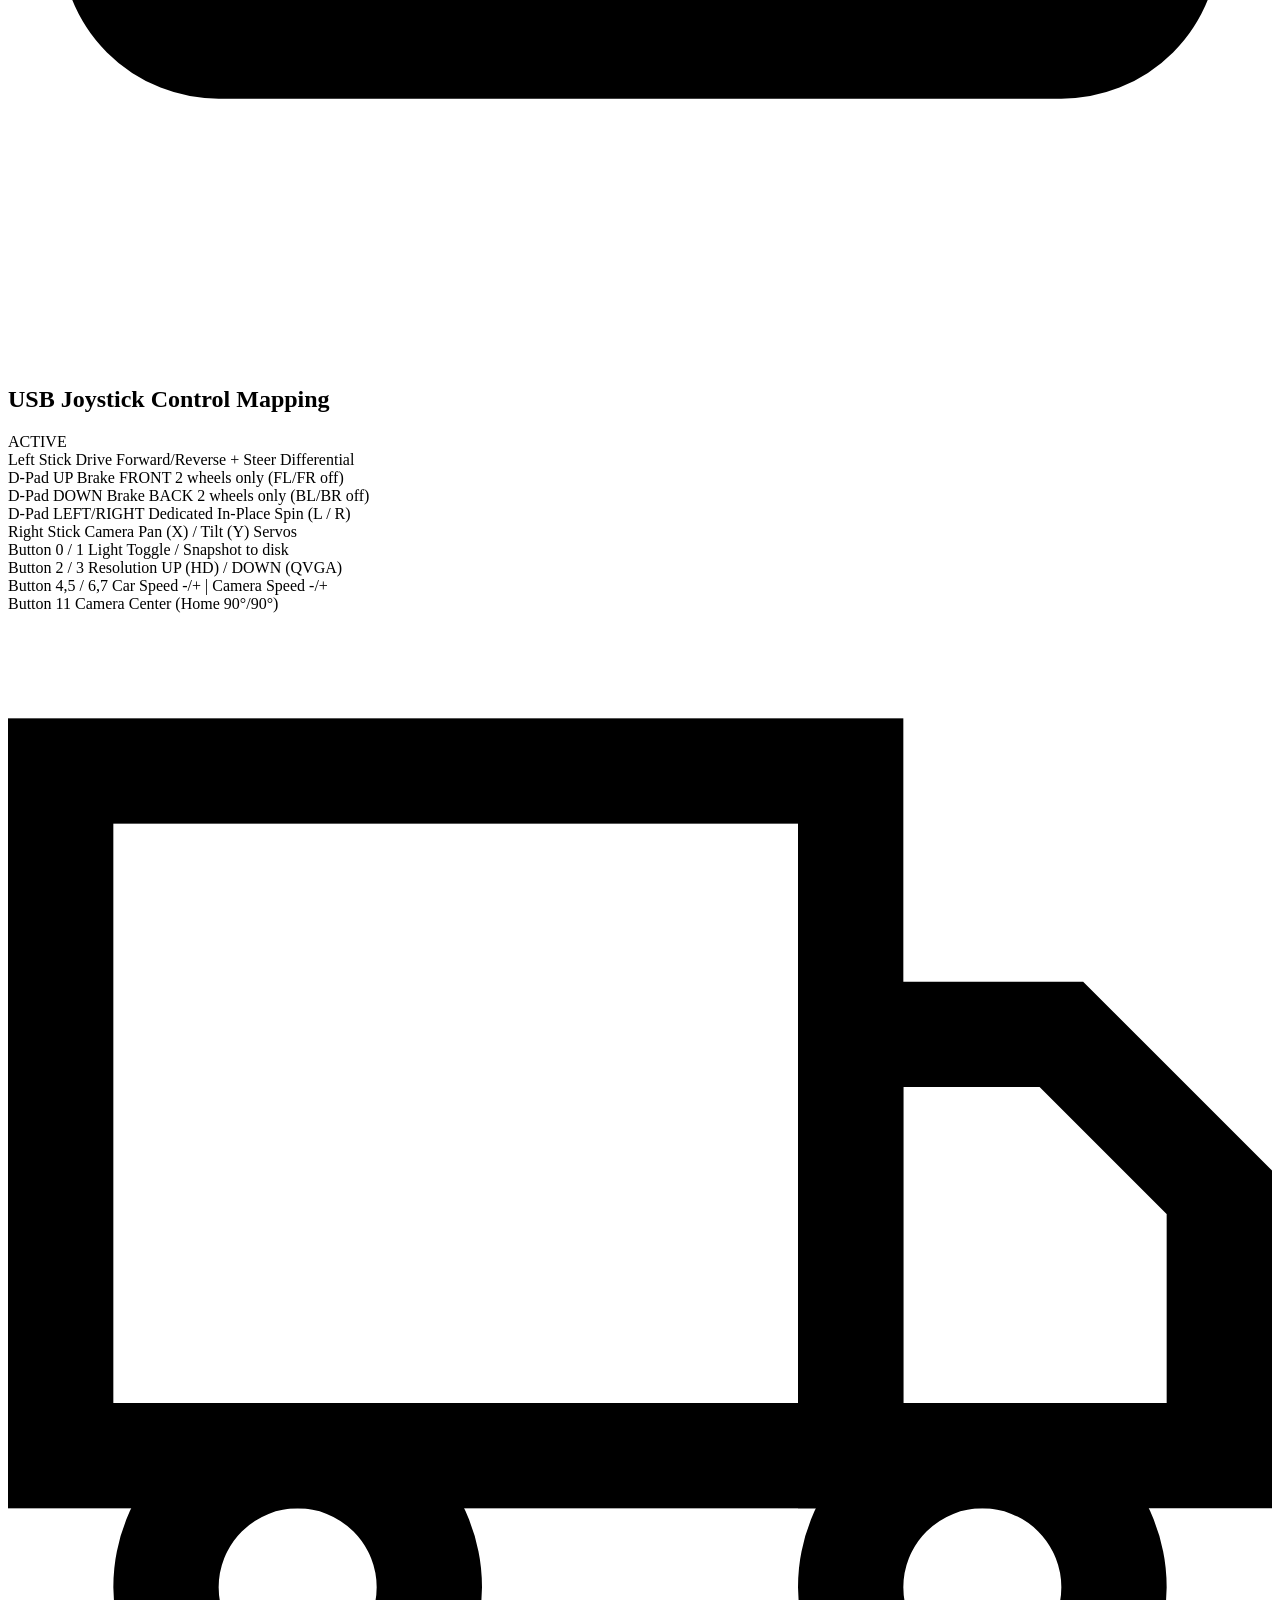
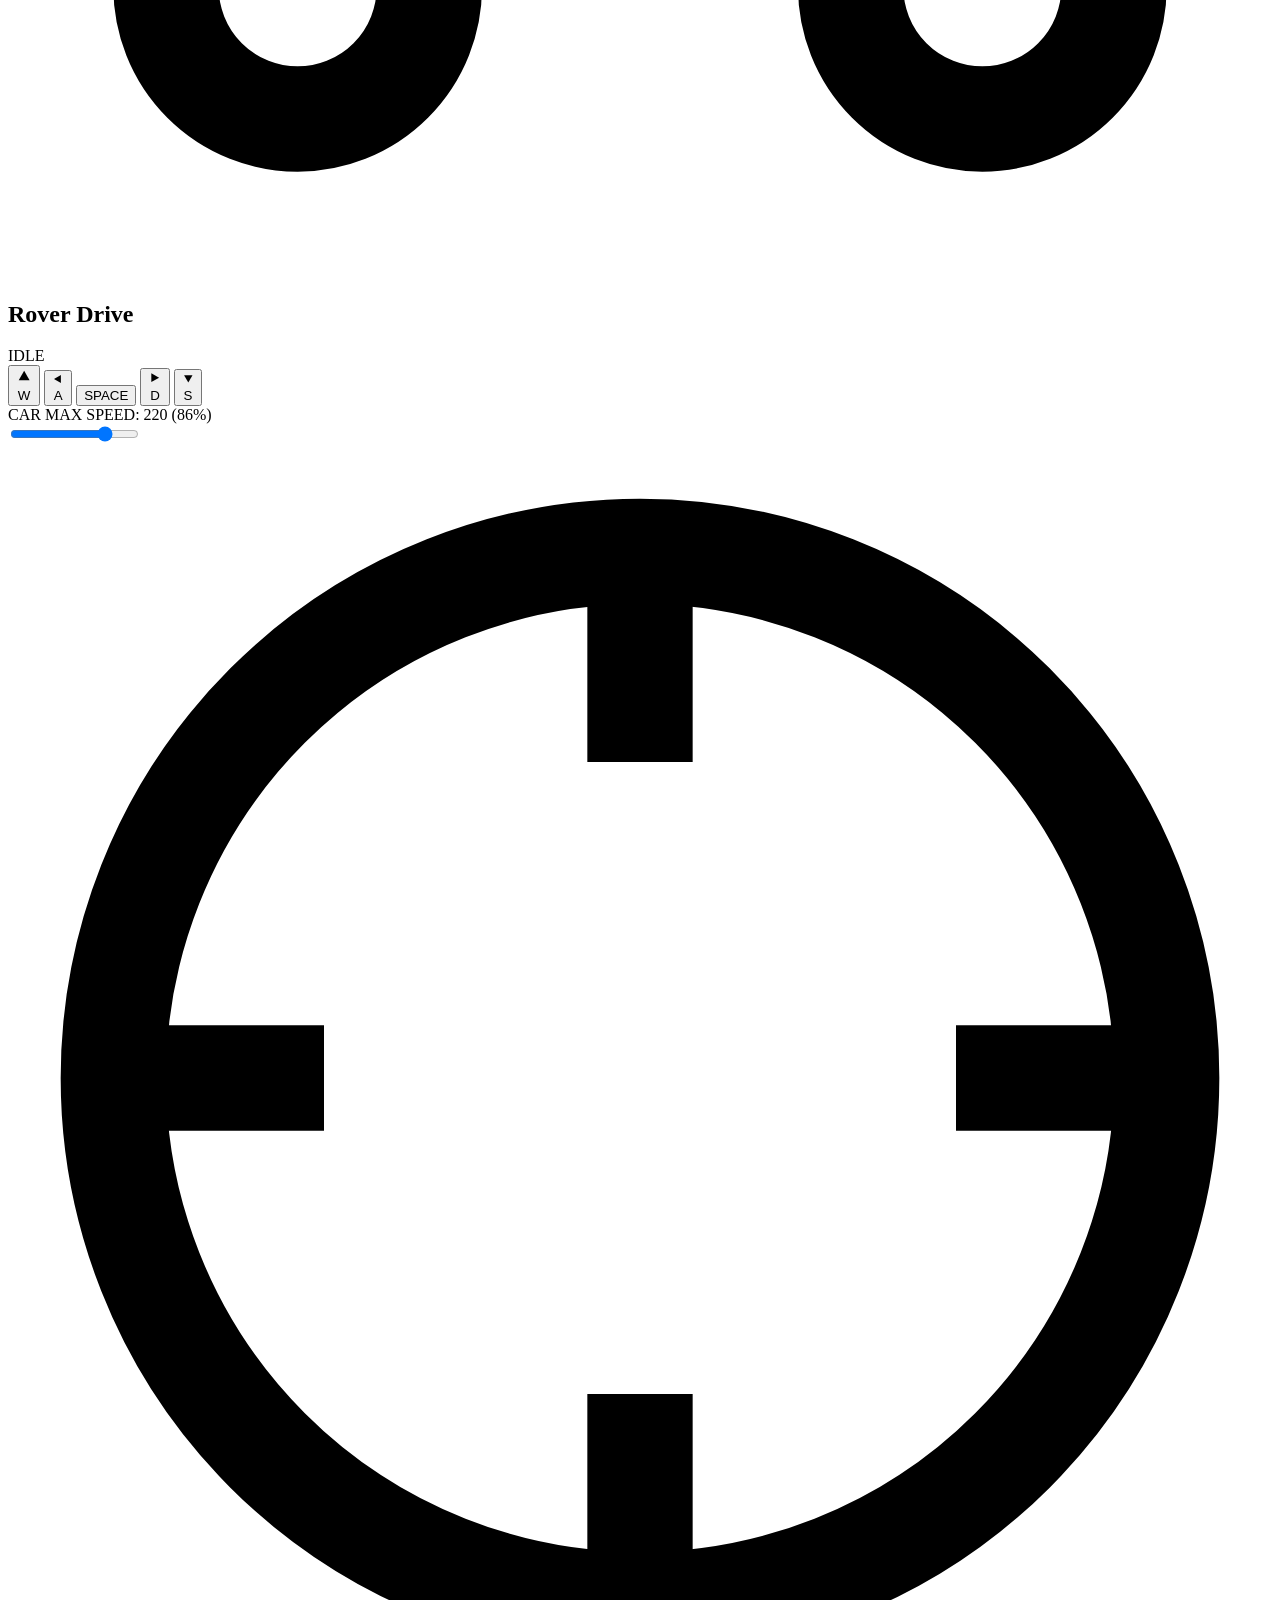
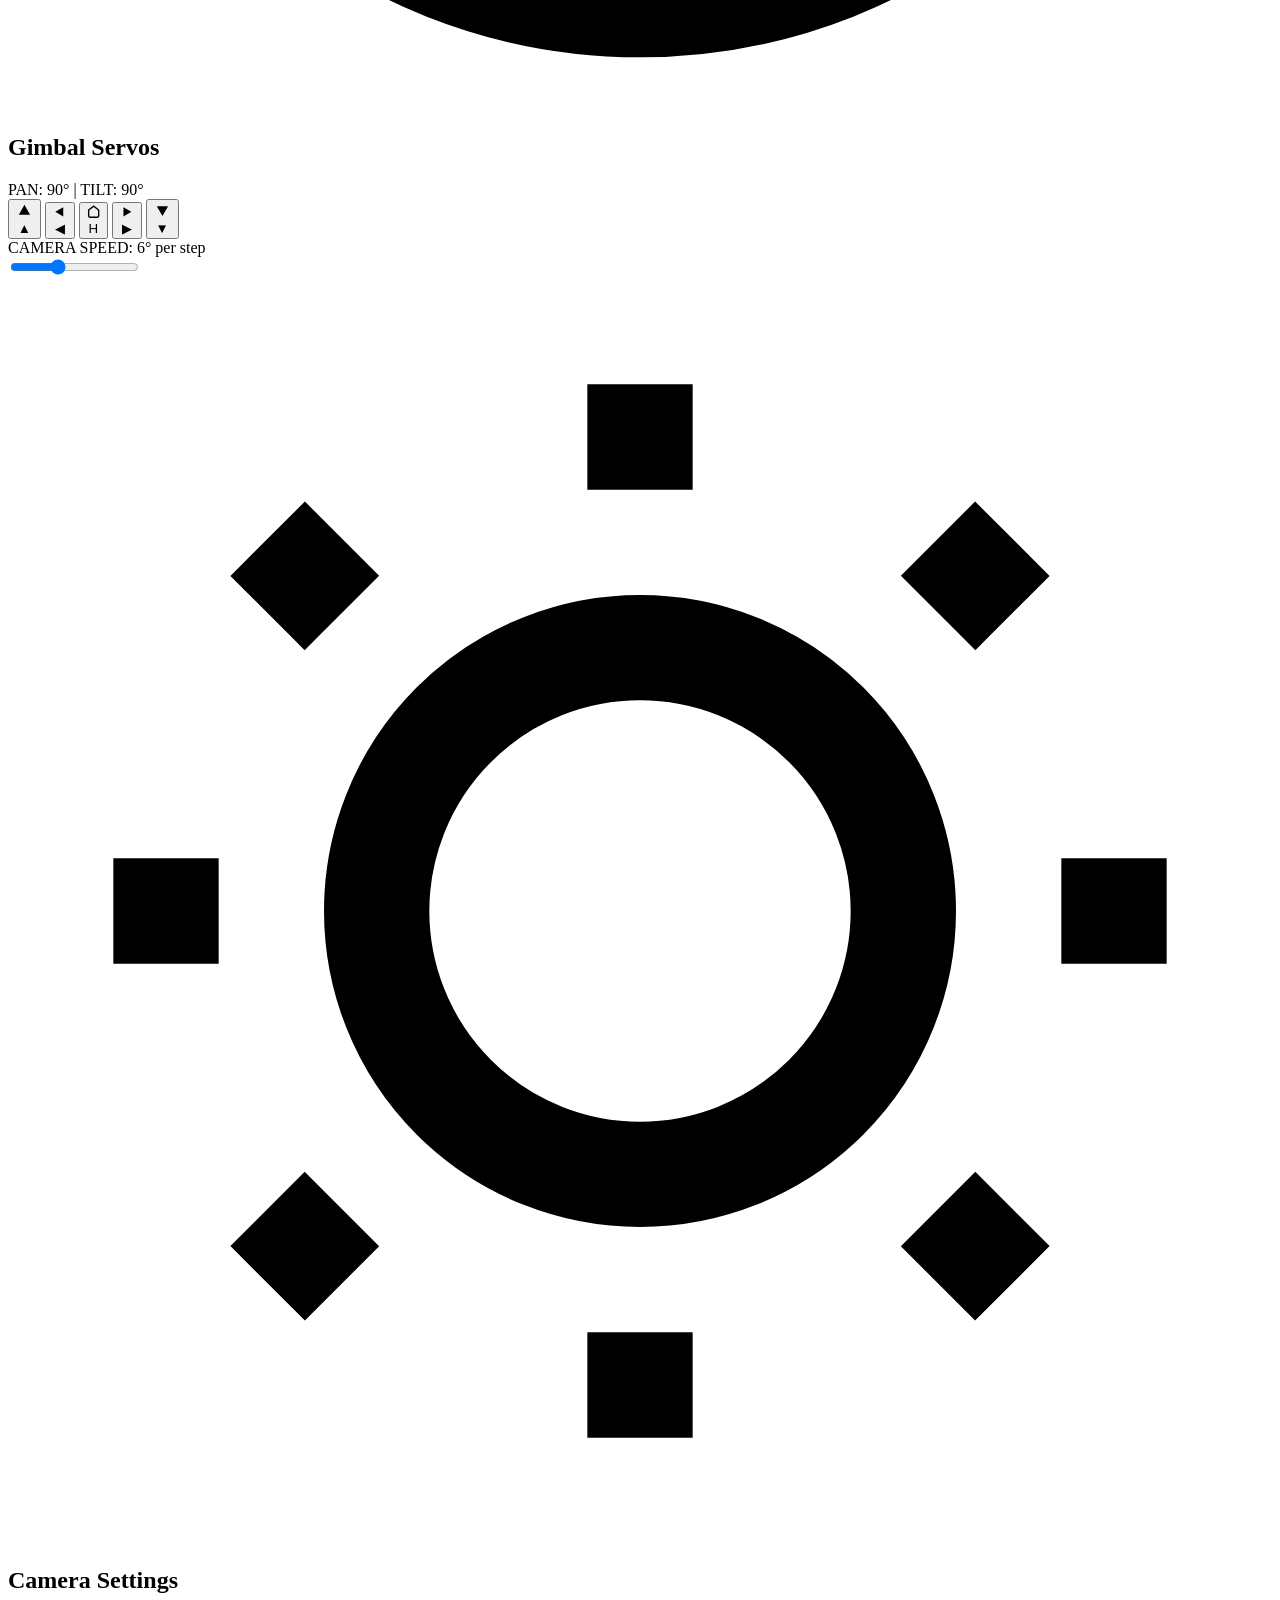
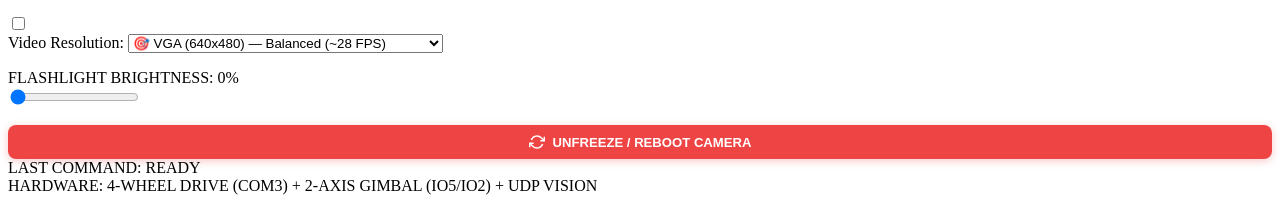
==== commit a05c232b: "feat(telemetry): add manual BLE device selector and USB Serial connection fail-safe" ====
--- a/application/static/index.html
+++ b/application/static/index.html
@@ -36,10 +36,17 @@
         </div>
 
         <!-- Robot Main ESP32 Status -->
-        <div class="status-pill offline" id="robot-status-badge" title="Main ESP32 Robotics Controller">
+        <div class="status-pill offline" id="robot-status-badge" title="Click to Open Robot Connection Manager" style="cursor: pointer;">
           <span class="status-dot"></span>
           <span id="robot-status-text">ESP32: CONNECTING...</span>
         </div>
+        <button id="btn-open-conn-modal" class="btn-conn-settings" title="Robot Connection Manager (BLE / USB Serial)">
+          <svg viewBox="0 0 24 24" width="14" height="14" fill="none" stroke="currentColor" stroke-width="2.2">
+            <circle cx="12" cy="12" r="3"></circle>
+            <path d="M19.4 15a1.65 1.65 0 0 0 .33 1.82l.06.06a2 2 0 0 1 0 2.83 2 2 0 0 1-2.83 0l-.06-.06a1.65 1.65 0 0 0-1.82-.33 1.65 1.65 0 0 0-1 1.51V21a2 2 0 0 1-2 2 2 2 0 0 1-2-2v-.09A1.65 1.65 0 0 0 9 19.4a1.65 1.65 0 0 0-1.82.33l-.06.06a2 2 0 0 1-2.83 0 2 2 0 0 1 0-2.83l.06-.06a1.65 1.65 0 0 0 .33-1.82 1.65 1.65 0 0 0-1.51-1H3a2 2 0 0 1-2-2 2 2 0 0 1 2-2h.09A1.65 1.65 0 0 0 4.6 9a1.65 1.65 0 0 0-.33-1.82l-.06-.06a2 2 0 0 1 0-2.83 2 2 0 0 1 2.83 0l.06.06a1.65 1.65 0 0 0 1.82.33H9a1.65 1.65 0 0 0 1-1.51V3a2 2 0 0 1 2-2 2 2 0 0 1 2 2v.09a1.65 1.65 0 0 0 1 1.51 1.65 1.65 0 0 0 1.82-.33l.06-.06a2 2 0 0 1 2.83 0 2 2 0 0 1 0 2.83l-.06.06a1.65 1.65 0 0 0-.33 1.82V9a1.65 1.65 0 0 0 1.51 1H21a2 2 0 0 1 2 2 2 2 0 0 1-2 2h-.09a1.65 1.65 0 0 0-1.51 1z"></path>
+          </svg>
+          <span>CONN</span>
+        </button>
 
         <!-- Camera Status -->
         <div class="status-pill offline" id="cam-status-badge" title="ESP32-CAM UDP Video Stream">
@@ -400,6 +407,116 @@
     </footer>
   </div>
 
+  <!-- Connection Manager Modal (Manual BLE Selection & Direct USB Serial Fail-Safe) -->
+  <div id="conn-modal" class="modal-overlay" style="display: none;">
+    <div class="modal-card">
+      <div class="modal-header">
+        <div class="modal-title">
+          <svg viewBox="0 0 24 24" width="20" height="20" fill="none" stroke="currentColor" stroke-width="2.2">
+            <path d="M6.5 6.5l11 11L12 23V1l5.5 5.5-11 11"></path>
+          </svg>
+          <h2>Robot Connection Manager</h2>
+        </div>
+        <button id="btn-close-conn-modal" class="modal-close-btn" title="Close modal">&times;</button>
+      </div>
+
+      <div class="modal-body">
+        <!-- Current Connection State -->
+        <div class="conn-current-banner">
+          <span class="conn-label">ACTIVE LINK:</span>
+          <span id="modal-conn-status" class="status-badge-mono">CONNECTING...</span>
+          <span id="modal-conn-port" class="conn-port-tag mono">--</span>
+        </div>
+
+        <!-- Connection Mode Tabs -->
+        <div class="conn-tabs">
+          <button class="conn-tab-btn active" id="tab-btn-ble" data-tab="ble">
+            <svg viewBox="0 0 24 24" width="16" height="16" fill="none" stroke="currentColor" stroke-width="2">
+              <path d="M6.5 6.5l11 11L12 23V1l5.5 5.5-11 11"></path>
+            </svg>
+            <span>Wireless BLE</span>
+          </button>
+          <button class="conn-tab-btn" id="tab-btn-serial" data-tab="serial">
+            <svg viewBox="0 0 24 24" width="16" height="16" fill="none" stroke="currentColor" stroke-width="2">
+              <rect x="4" y="4" width="16" height="16" rx="2" ry="2"></rect>
+              <rect x="9" y="9" width="6" height="6"></rect>
+              <line x1="9" y1="1" x2="9" y2="4"></line>
+              <line x1="15" y1="1" x2="15" y2="4"></line>
+              <line x1="9" y1="20" x2="9" y2="23"></line>
+              <line x1="15" y1="20" x2="15" y2="23"></line>
+              <line x1="20" y1="9" x2="23" y2="9"></line>
+              <line x1="20" y1="14" x2="23" y2="14"></line>
+              <line x1="1" y1="9" x2="4" y2="9"></line>
+              <line x1="1" y1="14" x2="4" y2="14"></line>
+            </svg>
+            <span>Direct USB Cable (Serial)</span>
+          </button>
+        </div>
+
+        <!-- TAB 1: BLE Wireless -->
+        <div id="tab-content-ble" class="tab-pane active">
+          <div class="form-group">
+            <div class="label-with-action">
+              <label for="ble-device-select">Discovered BLE Devices:</label>
+              <button id="btn-ble-scan" class="btn-sm-action">
+                <span id="ble-scan-spinner" class="spinner-inline" style="display:none;"></span>
+                <span id="ble-scan-btn-text">🔄 Scan Nearby</span>
+              </button>
+            </div>
+            <select id="ble-device-select" class="dropdown-select">
+              <option value="70:4B:CA:83:A8:EE">🎯 PetVision-Robot [70:4B:CA:83:A8:EE] (Main ESP32)</option>
+              <option value="PetVision-Robot">PetVision-Robot (By Name)</option>
+            </select>
+          </div>
+
+          <div class="form-group">
+            <label for="ble-manual-mac">Direct Hardware MAC / Name (Bypasses Scan Lag):</label>
+            <div class="input-with-button">
+              <input type="text" id="ble-manual-mac" class="text-input mono" placeholder="70:4B:CA:83:A8:EE" value="70:4B:CA:83:A8:EE" />
+              <button id="btn-ble-connect" class="btn-primary-action">Connect BLE</button>
+            </div>
+          </div>
+          <p class="conn-hint">💡 Direct MAC address targeting connects instantly even if Windows BLE background scanner is still querying device names.</p>
+        </div>
+
+        <!-- TAB 2: Direct USB Serial -->
+        <div id="tab-content-serial" class="tab-pane" style="display: none;">
+          <div class="form-group">
+            <div class="label-with-action">
+              <label for="serial-port-select">Select USB Serial Port:</label>
+              <button id="btn-serial-refresh" class="btn-sm-action">🔄 Refresh Ports</button>
+            </div>
+            <select id="serial-port-select" class="dropdown-select mono">
+              <option value="COM3" selected>COM3 (Main ESP32 Default)</option>
+              <option value="COM5">COM5 (ESP32-CAM Port)</option>
+              <option value="COM4">COM4</option>
+              <option value="COM1">COM1</option>
+              <option value="COM2">COM2</option>
+              <option value="COM6">COM6</option>
+              <option value="COM7">COM7</option>
+              <option value="COM8">COM8</option>
+            </select>
+          </div>
+
+          <div class="form-group">
+            <label for="serial-manual-port">Or Enter COM Port directly:</label>
+            <div class="input-with-button">
+              <input type="text" id="serial-manual-port" class="text-input mono" placeholder="COM3" value="COM3" />
+              <button id="btn-serial-connect" class="btn-primary-action">Connect USB</button>
+            </div>
+          </div>
+          <p class="conn-hint">⚡ 100% immune to Bluetooth interference! Sends high-speed drive commands & receives camera cross-link telemetry directly over USB cable.</p>
+        </div>
+
+        <!-- Modal Footer Actions -->
+        <div class="modal-footer-actions">
+          <button id="btn-conn-disconnect" class="btn-danger-action">Disconnect Robot</button>
+          <div id="modal-feedback-msg" class="conn-feedback-text"></div>
+        </div>
+      </div>
+    </div>
+  </div>
+
   <script src="/static/app.js"></script>
 </body>
 </html>
